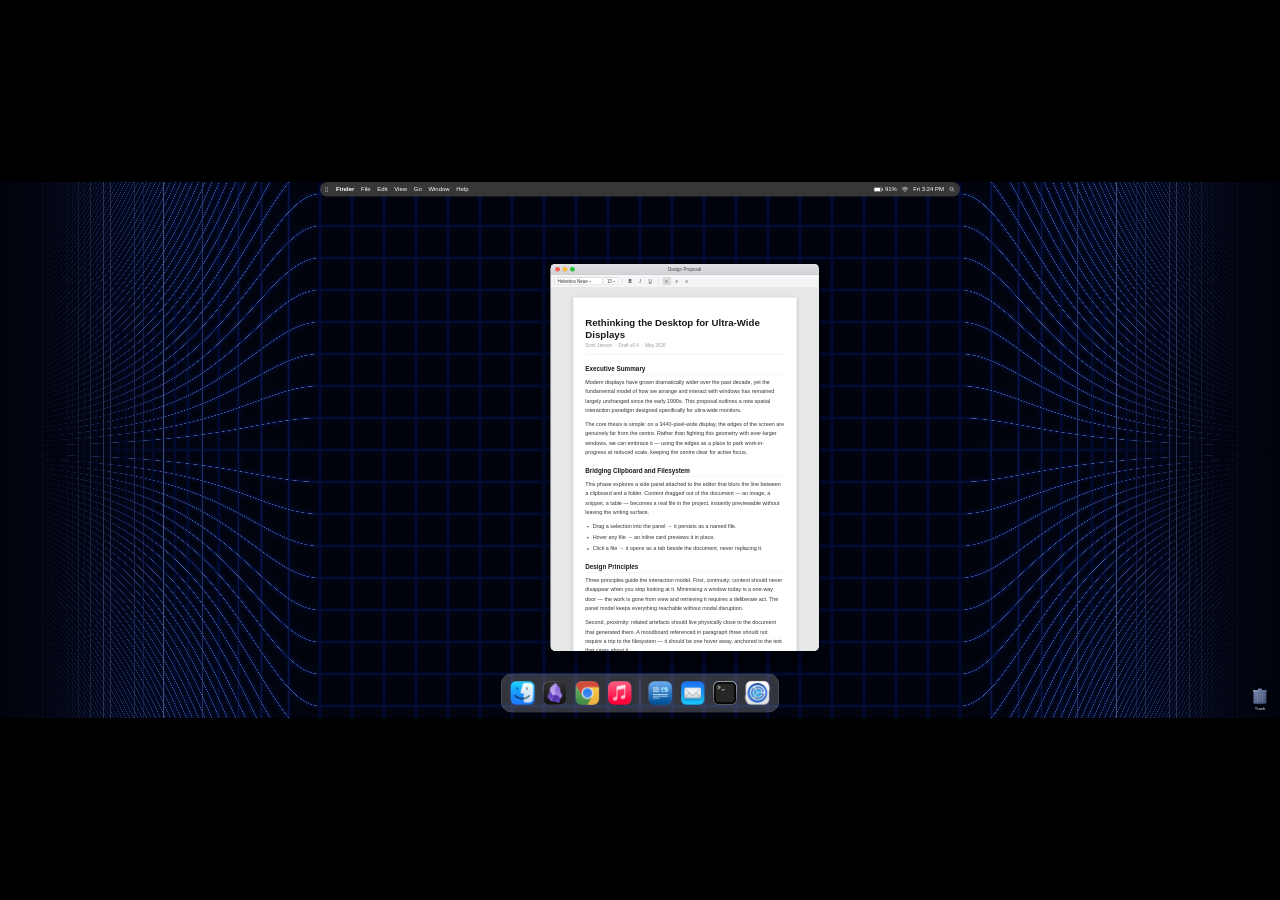
==== index.html @ 26f2dc1b "feat: scrapbook stage 3 — bulk-add Berlin hotels Stage 3 of the Scrapbook arc (plan.md): one Space i" ====
<!DOCTYPE html>
<html lang="en">
<head>
<meta charset="UTF-8">
<title>Demo 3</title>
<link rel="stylesheet" href="css/base.css">
<link rel="stylesheet" href="css/desktop.css">
<link rel="stylesheet" href="css/wordprocessor.css">
<link rel="stylesheet" href="css/windows.css">
<link rel="stylesheet" href="css/demo3.css">
</head>
<body>

<!--
  DEMO 3 — plain DOM, no WebGL.
  Opens looking IDENTICAL to where Demo 2 leaves off: pill menubar, same wallpaper
  (captured PNG), same dock, and a single word-processor window pinned to Demo 2's
  parity rect (1600,280,740,900). See CLAUDE.md for the full model.

  Choreography (all driven by js/demo3.js):
    • [→]  slide the file browser out from the viewer's left
    • [space] reveal the next pre-authored item in the folder
    • click an item → open it as a new tab in the viewer (Tab 1 = the document, never lost)
    • hover an item → a card pops out to the left into open desktop space
-->

<div id="stage">

  <!-- Background grid — Demo 2's shader ported to a static WebGL canvas (js/grid-bg.js),
       replacing the heavy 8 MB wallpaper PNG. Sized 3440×1440, CSS-scaled with #stage. -->
  <canvas id="grid-bg"></canvas>

  <!-- ── MENUBAR (pill state) ── lifted markup from Demo 2 -->
  <div id="menubar">
    <div id="menu-left">
      <span class="apple">&#63743;</span>
      <span class="menu-item bold">Finder</span>
      <span class="menu-item">File</span>
      <span class="menu-item">Edit</span>
      <span class="menu-item">View</span>
      <span class="menu-item">Go</span>
      <span class="menu-item">Window</span>
      <span class="menu-item">Help</span>
    </div>
    <span class="spacer"></span>
       <div class="menu-right">
          <span class="menu-icon-item">
            <svg width="25" height="12" viewBox="0 0 25 12" fill="none">
              <rect x="0.6" y="0.6" width="21" height="10.8" rx="2.4" stroke="currentColor" stroke-width="1.2"/>
              <rect x="22" y="3.5" width="2.5" height="5" rx="1.2" fill="currentColor"/>
              <rect x="2" y="2" width="15.5" height="8" rx="1.5" fill="currentColor"/>
            </svg>
            91%
          </span>
          <span class="menu-icon-item">
            <svg width="16" height="13" viewBox="0 0 16 13" fill="none">
              <circle cx="8" cy="11.5" r="1.4" fill="currentColor"/>
              <path d="M4.8 8.8 Q8 5.8 11.2 8.8" stroke="currentColor" stroke-width="1.4" stroke-linecap="round"/>
              <path d="M2 6.2 Q8 0.8 14 6.2" stroke="currentColor" stroke-width="1.4" stroke-linecap="round"/>
              <path d="M0 3.5 Q8 -2.5 16 3.5" stroke="currentColor" stroke-width="1.4" stroke-linecap="round"/>
            </svg>
          </span>
          <span>Fri 3:24 PM</span>
          <span class="menu-icon-item">
            <svg width="15" height="15" viewBox="0 0 15 15" fill="none">
              <circle cx="6" cy="6" r="4.5" stroke="currentColor" stroke-width="1.4"/>
              <line x1="9.5" y1="9.5" x2="14" y2="14" stroke="currentColor" stroke-width="1.5" stroke-linecap="round"/>
            </svg>
          </span>
     </div>
  </div>

  <!-- ── THE ATTACHED UNIT: file browser (left) + viewer (right) ── -->
  <div id="viewer" class="os-window">

    <!-- Scrapbook — slides out to the LEFT; viewer never moves -->
    <div id="filebrowser">
      <div class="fb-header"><img class="fb-folder-img" src="icons/folder.png" alt=""> SCRAPBOOK</div>
      <div class="fb-tree" id="fb-items">
        <!-- Starts with ONLY the open document. Everything else arrives FLAT (no
             folders yet — folders appear later, in the "categorize" stage). A drag
             of a Finder icon / doc-or-browser text / the browser URL all append a
             top-level row here. data-panel links a row to a viewer panel id. -->

        <!-- The document we're currently viewing (selected on open) -->
        <div class="fb-item revealed active" data-panel="panel-doc" data-kind="doc">
          <img class="fb-file-img" src="icons/document.png" alt="">
          <span class="fb-name">Design Proposal.doc</span>
        </div>

        <!-- STAGE 3 — hotels gathered "from around the web". Pre-authored but hidden
             (.stage-hidden); bulkAddHotels() reveals them flat on the Stage-3 Space.
             data-mx/data-my are normalized (0–1) pin positions for the Stage-5 map. -->
        <div class="fb-item stage-hidden hotel-row" data-panel="panel-hotel-adlon"
             data-kind="hotel" data-mx="0.50" data-my="0.50">
          <span class="fb-ico">🏨</span><span class="fb-name">Hotel Adlon Kempinski</span>
        </div>
        <div class="fb-item stage-hidden hotel-row" data-panel="panel-hotel-michelberger"
             data-kind="hotel" data-mx="0.68" data-my="0.62">
          <span class="fb-ico">🏨</span><span class="fb-name">Michelberger Hotel</span>
        </div>
        <div class="fb-item stage-hidden hotel-row" data-panel="panel-hotel-25hours"
             data-kind="hotel" data-mx="0.22" data-my="0.52">
          <span class="fb-ico">🏨</span><span class="fb-name">25hours Hotel Bikini</span>
        </div>
        <div class="fb-item stage-hidden hotel-row" data-panel="panel-hotel-oderberger"
             data-kind="hotel" data-mx="0.55" data-my="0.30">
          <span class="fb-ico">🏨</span><span class="fb-name">Hotel Oderberger</span>
        </div>

      </div>
    </div>

    <!-- Viewer content clip layer (rounds corners; sits above the file browser) -->
    <div class="viewer-clip">

    <!-- Viewer titlebar (shared frame). No tab bar: the file-browser sidebar
         highlight (.fb-item.active) is the only selection indicator, and the title
         reflects whichever item is selected (set by js/demo3.js). -->
    <div class="win-titlebar">
      <div class="traffic-lights">
        <div class="tl red"></div><div class="tl yellow"></div><div class="tl green"></div>
      </div>
      <span class="win-title" id="viewer-title">Design Proposal</span>
    </div>

    <!-- Viewer panels — exactly one is .active at a time (= the selected sidebar row) -->
    <div class="viewer-panels" id="viewer-panels">

      <!-- TAB 1: the document — markup lifted from Demo 2's wordprocessor.html -->
      <div class="viewer-panel active" id="panel-doc">
        <div class="wp-toolbar">
          <div class="wp-toolbar-group">
            <div class="wp-font-select">Helvetica Neue <span class="wp-dropdown-arrow">▾</span></div>
            <div class="wp-font-size">13 <span class="wp-dropdown-arrow">▾</span></div>
          </div>
          <div class="wp-toolbar-sep"></div>
          <div class="wp-toolbar-group">
            <button class="wp-btn wp-btn-bold">B</button>
            <button class="wp-btn wp-btn-italic">I</button>
            <button class="wp-btn wp-btn-underline">U</button>
          </div>
          <div class="wp-toolbar-sep"></div>
          <div class="wp-toolbar-group">
            <button class="wp-btn wp-active">≡</button>
            <button class="wp-btn">≡</button>
            <button class="wp-btn">≡</button>
          </div>
        </div>
        <div class="win-body">
          <div class="wp-scroll">
            <div class="wp-page">
              <h1 class="wp-h1">Rethinking the Desktop for Ultra-Wide Displays</h1>
              <p class="wp-meta">Scott Jenson &nbsp;·&nbsp; Draft v0.4 &nbsp;·&nbsp; May 2026</p>
              <h2 class="wp-h2">Executive Summary</h2>
              <p class="wp-p">Modern displays have grown dramatically wider over the past decade, yet the fundamental model of how we arrange and interact with windows has remained largely unchanged since the early 1990s. This proposal outlines a new spatial interaction paradigm designed specifically for ultra-wide monitors.</p>
              <p class="wp-p">The core thesis is simple: on a 3440-pixel-wide display, the edges of the screen are genuinely far from the centre. Rather than fighting this geometry with ever-larger windows, we can embrace it — using the edges as a place to park work-in-progress at reduced scale, keeping the centre clear for active focus.</p>
              <h2 class="wp-h2">Bridging Clipboard and Filesystem</h2>
              <p class="wp-p">This phase explores a side panel attached to the editor that blurs the line between a clipboard and a folder. Content dragged out of the document — an image, a snippet, a table — becomes a real file in the project, instantly previewable without leaving the writing surface.</p>
              <ul class="wp-ul">
                <li>Drag a selection into the panel → it persists as a named file.</li>
                <li>Hover any file → an inline card previews it in place.</li>
                <li>Click a file → it opens as a tab beside the document, never replacing it.</li>
              </ul>
              <h2 class="wp-h2">Design Principles</h2>
              <p class="wp-p">Three principles guide the interaction model. First, continuity: content should never disappear when you stop looking at it. Minimising a window today is a one-way door — the work is gone from view and retrieving it requires a deliberate act. The panel model keeps everything reachable without modal disruption.</p>
              <p class="wp-p">Second, proximity: related artefacts should live physically close to the document that generated them. A moodboard referenced in paragraph three should not require a trip to the filesystem — it should be one hover away, anchored to the text that cares about it.</p>
              <p class="wp-p">Third, legibility: the panel should communicate the type and provenance of each item at a glance. A dragged image, a pasted snippet, and a linked spreadsheet are visually distinct even at small size, so the cognitive cost of recognising them is near zero.</p>
              <h2 class="wp-h2">Open Questions</h2>
              <p class="wp-p">Several design decisions remain unresolved and will require user testing to settle. Should the panel persist across documents, or be scoped to a single file? Should items expire after a configurable period, or remain indefinitely? And critically — should the panel be write-only (clipboard-to-file) or bidirectional (edits in the panel reflect back into the document)?</p>
              <p class="wp-p">The bidirectional case is the most compelling and the most dangerous. Live sync between a panel item and its in-document reference could eliminate an entire class of copy-paste errors. It also introduces the risk of silent, hard-to-undo mutations. A versioned history view — visible in the panel itself — may be the right safety net.</p>
              <h2 class="wp-h2">Next Steps</h2>
              <p class="wp-p">User testing across representative authoring tasks, then extending the panel to accept drops from other applications on the desktop. A follow-on prototype will explore the bidirectional sync case with explicit version markers so participants can reason about change history without leaving the document.</p>
            </div>
          </div>
        </div>
      </div>

      <!-- Spreadsheet panel — kept as the clone source for spreadsheet files dragged
           in from Finder (js/demo3.js createFileItem); also openable on its own. -->
      <!-- panel: spreadsheet -->
      <div class="viewer-panel sheet-panel" id="panel-budget">

        <!-- Spreadsheet toolbar — sits above the grid, under the tabs -->
        <div class="ss-toolbar">
          <div class="ss-group">
            <button class="ss-btn ss-btn-bold">B</button>
            <button class="ss-btn ss-btn-italic">I</button>
            <button class="ss-btn ss-btn-underline">U</button>
          </div>
          <div class="ss-sep"></div>
          <div class="ss-group">
            <button class="ss-btn ss-active">≡</button>
            <button class="ss-btn">≡</button>
            <button class="ss-btn">≡</button>
          </div>
          <div class="ss-sep"></div>
          <div class="ss-group">
            <button class="ss-btn">$</button>
            <button class="ss-btn">%</button>
            <button class="ss-btn">.0</button>
          </div>
          <div class="ss-sep"></div>
          <div class="ss-group">
            <button class="ss-btn ss-fx">Σ</button>
            <div class="ss-select">Sum <span class="ss-arrow">▾</span></div>
          </div>
        </div>

        <!-- Formula / cell-reference bar -->
        <div class="ss-formula-bar">
          <div class="ss-cellref">C7</div>
          <span class="ss-fx-label">𝑓𝑥</span>
          <div class="ss-formula">=SUM(C2:C6)</div>
        </div>

        <div class="ss-grid">
          <table>
            <thead>
              <tr><th class="row-head"></th><th>A</th><th>B</th><th>C</th></tr>
            </thead>
            <tbody>
              <tr><td class="row-head">1</td><td>Phase</td><td>Item</td><td class="num">Cost</td></tr>
              <tr><td class="row-head">2</td><td>Phase 1 — Baseline</td><td>3D window engine</td><td class="num">$18,000</td></tr>
              <tr><td class="row-head">3</td><td>Phase 2 — Spatial</td><td>Snap zones + parking</td><td class="num">$12,500</td></tr>
              <tr><td class="row-head">4</td><td>Phase 3 — Bridge</td><td>Clipboard ↔ filesystem</td><td class="num">$14,200</td></tr>
              <tr><td class="row-head">5</td><td>Phase 3 — Bridge</td><td>User testing</td><td class="num">$6,800</td></tr>
              <tr class="total"><td class="row-head">6</td><td></td><td>Total</td><td class="num">$51,500</td></tr>
            </tbody>
          </table>
        </div>
      </div>

      <!-- STAGE 3 hotel panels (shown when their scrapbook row is clicked). -->
      <div class="viewer-panel hotel-panel" id="panel-hotel-adlon">
        <div class="hotel-photo" style="background:linear-gradient(135deg,#6b7a99,#2f3a52);">🏛️</div>
        <div class="hotel-body">
          <h1 class="hotel-name">Hotel Adlon Kempinski</h1>
          <div class="hotel-loc">Mitte · Unter den Linden, by the Brandenburg Gate</div>
          <div class="hotel-price">€420 <span>/ night</span></div>
          <p class="hotel-blurb">Berlin's grande dame, steps from the Brandenburg Gate and Pariser Platz. Marble lobby, a famed afternoon tea, and rooms overlooking the boulevard. Splurge option — saved for the gala night.</p>
          <div class="hotel-tags"><span>★ 4.7</span><span>Spa</span><span>Central</span></div>
        </div>
      </div>

      <div class="viewer-panel hotel-panel" id="panel-hotel-michelberger">
        <div class="hotel-photo" style="background:linear-gradient(135deg,#c08a5a,#7a4a2a);">🎸</div>
        <div class="hotel-body">
          <h1 class="hotel-name">Michelberger Hotel</h1>
          <div class="hotel-loc">Friedrichshain · across from Warschauer Straße</div>
          <div class="hotel-price">€145 <span>/ night</span></div>
          <p class="hotel-blurb">Playful, design-forward, and very Berlin — a former factory turned hotel with a leafy courtyard, a great bar, and the U1 line right outside for getting across town. Walkable to the river and the clubs.</p>
          <div class="hotel-tags"><span>★ 4.5</span><span>Design</span><span>Nightlife</span></div>
        </div>
      </div>

      <div class="viewer-panel hotel-panel" id="panel-hotel-25hours">
        <div class="hotel-photo" style="background:linear-gradient(135deg,#4a9e8f,#1f5e54);">🐒</div>
        <div class="hotel-body">
          <h1 class="hotel-name">25hours Hotel Bikini Berlin</h1>
          <div class="hotel-loc">Charlottenburg · overlooking the Zoo & Tiergarten</div>
          <div class="hotel-price">€190 <span>/ night</span></div>
          <p class="hotel-blurb">West Berlin with a view — the "jungle" rooms look straight into the zoo, and the Monkey Bar on the roof has the best sunset over the Gedächtniskirche. Handy for the conference venue.</p>
          <div class="hotel-tags"><span>★ 4.6</span><span>Rooftop</span><span>Views</span></div>
        </div>
      </div>

      <div class="viewer-panel hotel-panel" id="panel-hotel-oderberger">
        <div class="hotel-photo" style="background:linear-gradient(135deg,#8a6db0,#4a2f7a);">🛁</div>
        <div class="hotel-body">
          <h1 class="hotel-name">Hotel Oderberger</h1>
          <div class="hotel-loc">Prenzlauer Berg · Oderberger Straße</div>
          <div class="hotel-price">€165 <span>/ night</span></div>
          <p class="hotel-blurb">A boutique stay built into a restored 19th-century public bathhouse — you can swim in the original pool hall. Quiet, tree-lined neighbourhood full of cafés, an easy tram ride from Mitte.</p>
          <div class="hotel-tags"><span>★ 4.6</span><span>Historic</span><span>Pool</span></div>
        </div>
      </div>

    </div>
    </div><!-- /viewer-clip -->
  </div><!-- /viewer -->

  <!-- ── SIDE WINDOWS (Finder left, Browser right) ── lifted from a prior demo.
       Start hidden (.win-hidden) so Demo 3's opening frame still matches Demo 2's
       single-window scene; [w] reveals/hides them during narration (js/demo3.js).
       Positioned + scaled in desktop-px by css/demo3.css (#win-finder / #win-browser). -->

  <!-- FINDER — to the LEFT of the viewer -->
  <div class="os-window win-hidden" id="win-finder">
    <div class="win-titlebar">
      <div class="traffic-lights">
        <div class="tl red"></div>
        <div class="tl yellow"></div>
        <div class="tl green"></div>
      </div>
      <span class="win-title">Documents</span>
    </div>
    <div class="win-body">
      <!-- Sidebar -->
      <div class="finder-sidebar">
        <div class="finder-sidebar-section">
          <div class="finder-sidebar-label">Favorites</div>
          <div class="finder-sidebar-item active"><span class="si-icon">📁</span> Documents</div>
          <div class="finder-sidebar-item"><span class="si-icon">📥</span> Downloads</div>
          <div class="finder-sidebar-item"><span class="si-icon">🖥</span> Desktop</div>
          <div class="finder-sidebar-item"><span class="si-icon">🖼</span> Pictures</div>
          <div class="finder-sidebar-item"><span class="si-icon">🎵</span> Music</div>
          <div class="finder-sidebar-item"><span class="si-icon">🎬</span> Movies</div>
        </div>
        <div class="finder-sidebar-section">
          <div class="finder-sidebar-label">iCloud</div>
          <div class="finder-sidebar-item"><span class="si-icon">☁️</span> iCloud Drive</div>
          <div class="finder-sidebar-item"><span class="si-icon">📄</span> Pages</div>
          <div class="finder-sidebar-item"><span class="si-icon">📊</span> Numbers</div>
        </div>
        <div class="finder-sidebar-section">
          <div class="finder-sidebar-label">Locations</div>
          <div class="finder-sidebar-item"><span class="si-icon">💻</span> MacBook Pro</div>
          <div class="finder-sidebar-item"><span class="si-icon">📀</span> Macintosh HD</div>
        </div>
        <div class="finder-sidebar-section">
          <div class="finder-sidebar-label">Tags</div>
          <div class="finder-sidebar-item"><span style="color:#ff5f57">●</span> Red</div>
          <div class="finder-sidebar-item"><span style="color:#febc2e">●</span> Yellow</div>
          <div class="finder-sidebar-item"><span style="color:#28c840">●</span> Green</div>
          <div class="finder-sidebar-item"><span style="color:#0a84ff">●</span> Blue</div>
        </div>
      </div>
      <!-- Main area -->
      <div class="finder-right">
        <div class="finder-toolbar">
          <div class="finder-toolbar-btn">◀</div>
          <div class="finder-toolbar-btn">▶</div>
          <div class="finder-toolbar-btn" style="margin-left:8px">⊞</div>
          <div class="finder-toolbar-btn">≡</div>
          <div class="finder-toolbar-btn">⋮</div>
          <div class="finder-search"><span>🔍</span><span>Search</span></div>
        </div>
        <div class="finder-main">
          <div class="finder-file"><div class="file-icon">📁</div><div class="file-name">Projects</div></div>
          <div class="finder-file selected"><div class="file-icon">📁</div><div class="file-name">Design Assets</div></div>
          <div class="finder-file"><div class="file-icon">📁</div><div class="file-name">Archive</div></div>
          <div class="finder-file"><div class="file-icon">📁</div><div class="file-name">Client Work</div></div>
          <div class="finder-file"><div class="file-icon">📄</div><div class="file-name">Resume 2026.pdf</div></div>
          <div class="finder-file"><div class="file-icon">📊</div><div class="file-name">Q1 Budget.xlsx</div></div>
          <div class="finder-file"><div class="file-icon">🖼</div><div class="file-name">mockup_v3.png</div></div>
          <div class="finder-file"><div class="file-icon">📝</div><div class="file-name">Notes Draft.txt</div></div>
          <div class="finder-file"><div class="file-icon">📦</div><div class="file-name">Desktop5.zip</div></div>
          <div class="finder-file"><div class="file-icon">🎵</div><div class="file-name">Podcast Edit.mp3</div></div>
          <div class="finder-file"><div class="file-icon">📄</div><div class="file-name">Contract NDA.pdf</div></div>
          <div class="finder-file"><div class="file-icon">🖼</div><div class="file-name">wallpaper.jpg</div></div>
          <div class="finder-file"><div class="file-icon">📁</div><div class="file-name">References</div></div>
          <div class="finder-file"><div class="file-icon">📄</div><div class="file-name">Roadmap.docx</div></div>
        </div>
        <div class="finder-statusbar">14 items, 48.3 GB available</div>
      </div>
    </div>
  </div>

  <!-- BROWSER — to the RIGHT of the viewer -->
  <div class="os-window win-hidden" id="win-browser">
    <div class="win-titlebar">
      <div class="traffic-lights">
        <div class="tl red"></div>
        <div class="tl yellow"></div>
        <div class="tl green"></div>
      </div>
      <span class="win-title">The Verge — Technology News</span>
    </div>
    <div class="win-body" style="flex-direction:column;">
      <div class="browser-chrome">
        <div class="browser-tabs">
          <div class="browser-tab active">
            <span class="tab-favicon">🟦</span>
            <span style="overflow:hidden;text-overflow:ellipsis;white-space:nowrap;">The Verge</span>
            <span class="tab-close">✕</span>
          </div>
          <div class="browser-tab">
            <span class="tab-favicon">🔴</span>
            <span style="overflow:hidden;text-overflow:ellipsis;white-space:nowrap;">YouTube</span>
            <span class="tab-close">✕</span>
          </div>
          <div class="browser-tab">
            <span class="tab-favicon">🐙</span>
            <span style="overflow:hidden;text-overflow:ellipsis;white-space:nowrap;">GitHub</span>
            <span class="tab-close">✕</span>
          </div>
          <div style="width:28px;height:28px;background:rgba(0,0,0,0.06);border-radius:6px;display:flex;align-items:center;justify-content:center;margin-left:4px;align-self:center;font-size:16px;color:#666;">+</div>
        </div>
        <div class="browser-addressbar">
          <span class="browser-nav-btn">◀</span>
          <span class="browser-nav-btn">▶</span>
          <span class="browser-nav-btn">↻</span>
          <div class="browser-url">
            <span class="lock">🔒</span>
            <span class="domain">theverge.com</span>
            <span class="path">/2026/5/30/chrome-canvas-html-api</span>
          </div>
          <span style="font-size:18px;color:#888;">⋮</span>
        </div>
      </div>
      <div class="browser-content">
        <div class="page-nav">
          <div class="page-logo">THE VERGE</div>
          <div class="page-nav-links">
            <span class="page-nav-link active">Tech</span>
            <span class="page-nav-link">Science</span>
            <span class="page-nav-link">AI</span>
            <span class="page-nav-link">Reviews</span>
            <span class="page-nav-link">Deals</span>
          </div>
        </div>
        <div class="page-hero">
          <div class="page-hero-eyebrow">Chrome 146 · Web APIs</div>
          <div class="page-hero-h1">Chrome's HTML-in-Canvas API<br>is here — and it's wild</div>
          <div class="page-hero-sub">Google's experimental <code style="background:rgba(255,255,255,0.15);padding:1px 5px;border-radius:3px;">layoutsubtree</code> attribute lets browsers render live DOM elements directly into a WebGL texture — enabling a new class of spatial UIs.</div>
          <div class="page-hero-cta">Read More</div>
        </div>
        <div class="page-body">
          <div class="page-section-label">Deep Dive</div>
          <div class="page-h2">What does it mean for the web?</div>
          <div class="page-p">For years, developers have hacked around the browser's compositing model to get HTML content into WebGL. Libraries like <strong>html2canvas</strong> used screenshot tricks, while CSS3DRenderer faked depth with matrix transforms. Neither approach gave you true WebGL integration.</div>
          <div class="page-p">The new <code style="background:#f0f0f0;padding:1px 4px;border-radius:3px;font-size:12px;">layoutsubtree</code> canvas attribute changes that. Child DOM nodes are rasterized by the browser's own layout engine and exposed to the canvas paint event — meaning hover states, CSS animations, and interactive elements all work inside the texture.</div>
          <div class="page-cards">
            <div class="page-card">
              <div class="page-card-img" style="background:#e8f0fe;">🎨</div>
              <div class="page-card-body">
                <div class="page-card-title">Native Rendering</div>
                <div class="page-card-desc">Browser's own compositor handles layout, no JS screenshotting</div>
              </div>
            </div>
            <div class="page-card">
              <div class="page-card-img" style="background:#fce8e6;">⚡</div>
              <div class="page-card-body">
                <div class="page-card-title">Low Latency</div>
                <div class="page-card-desc">Paint events fire synchronously with DOM mutations</div>
              </div>
            </div>
            <div class="page-card">
              <div class="page-card-img" style="background:#e6f4ea;">🖱</div>
              <div class="page-card-body">
                <div class="page-card-title">Hit Testing</div>
                <div class="page-card-desc">UV coords map back to DOM elements via elementFromPoint</div>
              </div>
            </div>
          </div>

          <div class="page-section-label" style="margin-top:28px;">Under The Hood</div>
          <div class="page-h2">How HTMLTexture actually works</div>
          <div class="page-p">At its core, <code style="background:#f0f0f0;padding:1px 4px;border-radius:3px;font-size:12px;">THREE.HTMLTexture</code> wraps a canvas element and hooks into its <code style="background:#f0f0f0;padding:1px 4px;border-radius:3px;font-size:12px;">onpaint</code> callback — a single-slot property that fires whenever the browser's layout engine decides the subtree needs re-rasterizing. When the callback fires, Three.js marks the texture as dirty and uploads the new bitmap to the GPU on the next render frame.</div>
          <div class="page-p">One critical constraint: <code style="background:#f0f0f0;padding:1px 4px;border-radius:3px;font-size:12px;">onpaint</code> is a <strong>single-slot property</strong>, meaning only one listener can be registered per canvas. This is why every live window requires its own source canvas — sharing one canvas across multiple textures means only the last registered listener fires.</div>

          <div class="page-h2">The multi-canvas architecture</div>
          <div class="page-p">A production implementation would likely maintain a pool of off-screen source canvases, each rasterizing one window's DOM subtree. The visible WebGL canvas composites all of them into the final scene. Because each source canvas is independent, windows can animate, update content, and scroll without affecting one another.</div>
          <div class="page-p">Depth ordering is handled entirely by mesh <code style="background:#f0f0f0;padding:1px 4px;border-radius:3px;font-size:12px;">position.z</code> values — no CSS z-index, no DOM reordering. Clicking a window moves it to the top of the stack by assigning it the highest z-slot; all other windows shift down by one slot to keep the range bounded.</div>

          <div class="page-section-label" style="margin-top:28px;">Performance</div>
          <div class="page-h2">What's fast, what's not</div>
          <div class="page-p">Static windows are essentially free — the rasterized bitmap sits on the GPU and the render loop just draws it every frame with no CPU cost. Dynamic content (CSS transitions, animated text, live data) triggers repaints proportional to the canvas size. A 3440×1440 desktop chrome canvas repainting at 60fps is expensive; a 3440×39 menubar canvas is trivial.</div>
          <div class="page-p">The practical rule: keep frequently-updating elements in small source canvases. Static chrome — wallpaper, dock, trash — can share a single large canvas that only repaints when explicitly requested (zone drag previews, for instance).</div>
          <div class="page-cards">
            <div class="page-card">
              <div class="page-card-img" style="background:#fef9e7;">📐</div>
              <div class="page-card-body">
                <div class="page-card-title">Small canvas = fast</div>
                <div class="page-card-desc">Menubar at 3440×39 repaints 55× cheaper than the full desktop</div>
              </div>
            </div>
            <div class="page-card">
              <div class="page-card-img" style="background:#f0f8ff;">🧱</div>
              <div class="page-card-body">
                <div class="page-card-title">Transform > layout</div>
                <div class="page-card-desc">CSS transforms skip layout recalc; max-width changes do not</div>
              </div>
            </div>
            <div class="page-card">
              <div class="page-card-img" style="background:#f5f0ff;">🪟</div>
              <div class="page-card-body">
                <div class="page-card-title">One canvas per window</div>
                <div class="page-card-desc">Enables independent live textures via the onpaint single-slot rule</div>
              </div>
            </div>
          </div>

          <div class="page-section-label" style="margin-top:28px;">What's Next</div>
          <div class="page-h2">The road to full interactivity</div>
          <div class="page-p">The remaining challenge is routing input events back into the source canvas DOM. Because all pointer events land on the WebGL canvas, a raycaster must map screen coordinates to UV coordinates, then convert UV to window-local pixels, and finally dispatch synthetic events to the element under the cursor via <code style="background:#f0f0f0;padding:1px 4px;border-radius:3px;font-size:12px;">elementFromPoint</code>.</div>
          <div class="page-p">Scrolling is already achievable by caching scrollable element references at init time and applying <code style="background:#f0f0f0;padding:1px 4px;border-radius:3px;font-size:12px;">scrollTop</code> deltas on wheel events. Hover states and clicks require the full synthetic event pipeline — expected to land in a future Chrome Canary build with improved <code style="background:#f0f0f0;padding:1px 4px;border-radius:3px;font-size:12px;">layoutsubtree</code> hit-testing support.</div>
        </div>
      </div>
    </div>
  </div>

  <!-- ── DOCK ── lifted markup from Demo 2 -->
  <div id="dock">
    <div class="dock-item"><div class="dock-icon"><img src="icons/finder.png" alt="Finder"></div></div>
    <div class="dock-item"><div class="dock-icon"><img src="icons/obsidian.png" alt="Obsidian"></div></div>
    <div class="dock-item"><div class="dock-icon"><img src="icons/chrome.png" alt="Browser"></div></div>
    <div class="dock-item"><div class="dock-icon"><img src="icons/music.png" alt="Music"></div></div>
    <div class="dock-sep"></div>
    <div class="dock-item"><div class="dock-icon"><img src="icons/wordprocessor.png" alt="Word Processor"></div></div>
    <div class="dock-item"><div class="dock-icon"><img src="icons/mail.png" alt="Mail"></div></div>
    <div class="dock-item"><div class="dock-icon"><img src="icons/terminal.png" alt="Terminal"></div></div>
    <div class="dock-item"><div class="dock-icon"><img src="icons/settings.png" alt="Settings"></div></div>
  </div>

  <!-- ── TRASH ── lifted markup from Demo 2 -->
  <div id="trash">
    <svg viewBox="0 0 46 52" fill="none" xmlns="http://www.w3.org/2000/svg">
      <rect x="5" y="14" width="36" height="34" rx="4" fill="url(#tg)" stroke="rgba(255,255,255,0.2)" stroke-width="0.5"/>
      <line x1="16" y1="20" x2="16" y2="42" stroke="rgba(255,255,255,0.28)" stroke-width="1.5" stroke-linecap="round"/>
      <line x1="23" y1="20" x2="23" y2="42" stroke="rgba(255,255,255,0.28)" stroke-width="1.5" stroke-linecap="round"/>
      <line x1="30" y1="20" x2="30" y2="42" stroke="rgba(255,255,255,0.28)" stroke-width="1.5" stroke-linecap="round"/>
      <rect x="3" y="9" width="40" height="6" rx="3" fill="url(#lg)" stroke="rgba(255,255,255,0.18)" stroke-width="0.5"/>
      <rect x="17" y="5" width="12" height="5" rx="2.5" fill="url(#lg)" stroke="rgba(255,255,255,0.12)" stroke-width="0.5"/>
      <defs>
        <linearGradient id="tg" x1="5" y1="14" x2="41" y2="48" gradientUnits="userSpaceOnUse">
          <stop offset="0%" stop-color="#7080a8"/><stop offset="100%" stop-color="#404e70"/>
        </linearGradient>
        <linearGradient id="lg" x1="3" y1="9" x2="43" y2="15" gradientUnits="userSpaceOnUse">
          <stop offset="0%" stop-color="#8898c0"/><stop offset="100%" stop-color="#505e88"/>
        </linearGradient>
      </defs>
    </svg>
    <span class="label">Trash</span>
  </div>

</div><!-- /stage -->

<script src="js/stage.js"></script>
<script src="js/grid-bg.js"></script>
<script src="js/demo3.js"></script>
</body>
</html>
---- css/base.css ----
/* Reset, root variables, page shell, desktop letterbox scaling.
   Lifted from Demo 2's base.css — the 3D #gl / #sources rules are removed
   (Demo 3 is plain DOM, no WebGL canvas), but the reset, :root vars, and the
   letterbox model are IDENTICAL so the two demos read the same across a tab switch. */

*, *::before, *::after { margin: 0; padding: 0; box-sizing: border-box; }

:root {
  --menubar-h: 39px;
  --titlebar-h: 30px;
  --accent: #0a84ff;

  /* Internal desktop coordinate space (must match Demo 2's config.js). */
  --desktop-w: 3440;
  --desktop-h: 1440;
}

html, body {
  width: 100%; height: 100%;
  background: #000;            /* black → letterbox/cinema bars top/bottom, same as Demo 2 */
  overflow: hidden;
  font-family: -apple-system, 'Helvetica Neue', sans-serif;
}

/* ── DESKTOP STAGE ──
   In Demo 2 the desktop is a 3440×1440 WebGL canvas, CSS-scaled to fit the viewport
   and centered (letterboxed). Demo 3 reproduces that EXACTLY with a fixed-size stage
   that we scale with transform. Everything inside #stage is authored in desktop-px
   (the 3440×1440 space), so positions can be copied 1:1 from Demo 2's data-x/data-y.
   js/stage.js computes the scale factor on load + resize. */
#stage {
  position: absolute;
  top: 50%; left: 50%;
  width: calc(var(--desktop-w) * 1px);
  height: calc(var(--desktop-h) * 1px);
  transform: translate(-50%, -50%) scale(var(--stage-scale, 1));
  transform-origin: center center;
  overflow: hidden;
}

/* Background grid layer — fills the stage behind everything. Drawn live by
   js/grid-bg.js (Demo 2's shader ported to a static WebGL canvas), replacing the
   heavy wallpaper PNG. The canvas is internally 3440×1440(×SS) and CSS-stretched to
   fill the stage, so it scales 1:1 with everything else. */
#grid-bg {
  position: absolute;
  inset: 0;
  width: 100%;
  height: 100%;
  display: block;
  background: rgb(13, 27, 62);   /* fallback if WebGL is unavailable */
  z-index: 0;
}
---- css/desktop.css ----
/* Desktop chrome — menubar pill, dock, trash, shared window frame.
   LIFTED from Demo 2's css/desktop.css. Keep this in visual lock-step with Demo 2:
   the menubar, dock, and window frame must render pixel-identical so the tab switch
   from Demo 2 → Demo 3 is invisible. The 3D-only rules (#desktop-chrome host,
   #snap-zone-overlay) are dropped; the menubar starts in its .centered "pill" state
   because Demo 3 opens where Demo 2 leaves off (menubar already collapsed). */

:root { --menu-shift: 860px; }

/* ── MENUBAR (pill form) ──
   Demo 2 toggles between full-width and a centered black pill via .centered.
   Demo 3 starts in the pill state, so #menubar carries .centered from the start. */
#menubar {
  /* Centered pill. Demo 2 made this shape with a full-width bar + clip-path; here
     we use a real fixed-width rounded box (visible width matches: 3440−860−860=1720)
     so a normal border traces the rounded shape cleanly. */
  position: absolute;
  top: 0; left: 50%;
  transform: translateX(-50%);
  width: 1720px;
  height: var(--menubar-h);
  display: flex; align-items: center;
  padding: 0 14px;          /* matches Demo 2's #menubar padding so items don't shift */
  gap: 18px;
  font-size: 16px;
  overflow: hidden;
  z-index: 100;

  border-radius: 19px;
  background: rgb(55, 55, 55);
  color: #fff;
}
#menu-left {
  display: flex; align-items: center; gap: 18px;
}
#menubar .apple { font-size: 20px; margin-right: 4px; }
#menubar .menu-item { font-weight: 500; }
#menubar .menu-item.bold { font-weight: 700; }
#menubar .spacer { flex: 1; }
#menubar .menu-right {
  display: flex; align-items: center; gap: 14px; font-size: 16px;
}
#menubar .menu-icon-item { display: flex; align-items: center; gap: 5px; }

/* ── DOCK ── (lifted verbatim) */
#dock {
  position: absolute;
  bottom: 15px; left: 50%;
  transform: translateX(-50%);
  background: rgba(255,255,255,0.2);
  border: 0.5px solid rgba(255,255,255,0.3);
  border-radius: 30px;
  padding: 12px 18px;
  display: flex; gap: 9px; align-items: flex-end;
  z-index: 50;
}
.dock-item { display: flex; align-items: center; }
.dock-icon {
  width: 78px; height: 78px;
  display: flex; align-items: center; justify-content: center;
}
.dock-icon img { width: 78px; height: 78px; object-fit: contain; }
.dock-sep { width: 1px; height: 66px; background: rgba(255,255,255,0.3); align-self: center; margin: 0 6px; }

/* ── TRASH ── (lifted verbatim) */
#trash {
  position: absolute;
  bottom: 18px; right: 32px;
  display: flex; flex-direction: column; align-items: center; gap: 4px;
  z-index: 50;
}
#trash svg { width: 44px; height: 50px; filter: drop-shadow(0 3px 8px rgba(0,0,0,0.5)); }
#trash .label { font-size: 11px; color: #fff; text-shadow: 0 1px 3px rgba(0,0,0,0.8); }

/* ── SHARED WINDOW FRAME ── (lifted verbatim from Demo 2)
   In Demo 2 each .os-window fills its own source canvas at 100%/100%. In Demo 3
   the window is an absolutely-positioned div on #stage, sized/placed in desktop-px
   by windows.css (see --wp-x/y/w/h). The frame styling itself is unchanged. */
.os-window {
  border-radius: 12px;
  overflow: hidden;
  background: #fff;
  display: flex;
  flex-direction: column;
  box-shadow: 0 22px 70px rgba(0,0,0,0.45);  /* real shadow — Demo 2 couldn't (canvas clipped) */
}
.win-titlebar {
  height: var(--titlebar-h);
  background: linear-gradient(180deg, #e0e0e4 0%, #d2d2d7 100%);
  border-bottom: 0.5px solid rgba(0,0,0,0.15);
  display: flex; align-items: center;
  padding: 0 12px;
  flex-shrink: 0;
  position: relative;
}
.traffic-lights { display: flex; gap: 7px; align-items: center; }
.tl { width: 13px; height: 13px; border-radius: 50%; border: 0.5px solid rgba(0,0,0,0.12); }
.tl.red { background: #ff5f57; }
.tl.yellow { background: #febc2e; }
.tl.green { background: #28c840; }
.win-title {
  position: absolute; left: 50%; transform: translateX(-50%);
  font-size: 12px; font-weight: 500; color: #444; letter-spacing: 0.01em;
}
.win-body { flex: 1; overflow: hidden; display: flex; }
---- css/wordprocessor.css ----
/* Word-processor INTERNAL styles — lifted verbatim from Demo 2's windows.css
   (.wp-* block). This styles the document that lives in Tab 1 of the viewer.
   Keep in sync with Demo 2 so Tab 1 looks identical to Demo 2's word processor. */

:root {
  --win-toolbar-bg:  #f5f5f7;
  --win-border-med:  rgba(0,0,0,0.12);
  --win-heading:     #1a1a1a;
  --win-text:        #333;
  --win-text-dim:    #888;
}

.wp-toolbar {
  display: flex; align-items: center; gap: 6px;
  padding: 5px 10px;
  background: var(--win-toolbar-bg);
  border-bottom: 0.5px solid var(--win-border-med);
  flex-shrink: 0;
}
.wp-toolbar-group { display: flex; align-items: center; gap: 3px; }
.wp-toolbar-sep { width: 0.5px; height: 18px; background: rgba(0,0,0,0.15); margin: 0 4px; }
.wp-font-select {
  font-size: 12px; color: var(--win-text);
  background: #fff; border: 0.5px solid rgba(0,0,0,0.2);
  border-radius: 4px; padding: 2px 7px; min-width: 130px;
}
.wp-font-size {
  font-size: 12px; color: var(--win-text);
  background: #fff; border: 0.5px solid rgba(0,0,0,0.2);
  border-radius: 4px; padding: 2px 7px; min-width: 36px; text-align: center;
}
.wp-dropdown-arrow { color: var(--win-text-dim); font-size: 10px; }
.wp-btn {
  width: 24px; height: 22px;
  border-radius: 4px; border: none; background: transparent;
  font-size: 12px; color: var(--win-text);
  display: flex; align-items: center; justify-content: center; cursor: default;
}
.wp-btn:hover { background: rgba(0,0,0,0.08); }
.wp-active { background: rgba(0,0,0,0.1) !important; }
.wp-btn-bold { font-weight: 700; }
.wp-btn-italic { font-style: italic; }
.wp-btn-underline { text-decoration: underline; }

.wp-scroll { flex: 1; overflow-y: auto; background: #e8e8e8; padding: 28px 24px; }
.wp-page {
  background: #fff; max-width: 600px; margin: 0 auto;
  padding: 52px 56px; box-shadow: 0 2px 12px rgba(0,0,0,0.15); min-height: 100%;
}
.wp-h1 { font-size: 22px; font-weight: 800; color: var(--win-heading); line-height: 1.25; margin-bottom: 6px; }
.wp-meta { font-size: 11px; color: #999; margin-bottom: 28px; padding-bottom: 16px; border-bottom: 0.5px solid #e0e0e0; }
.wp-h2 { font-size: 15px; font-weight: 700; color: var(--win-heading); margin: 26px 0 8px; padding-bottom: 4px; border-bottom: 0.5px solid #e8e8e8; }
.wp-h3 { font-size: 13px; font-weight: 700; color: var(--win-heading); margin: 18px 0 6px; }
.wp-p { font-size: 12.5px; line-height: 1.75; color: var(--win-text); margin-bottom: 12px; }
.wp-ul { margin: 8px 0 14px 20px; font-size: 12.5px; line-height: 1.75; color: var(--win-text); }
.wp-ul li { margin-bottom: 5px; }
---- css/windows.css ----
/* Per-window styles for the two side windows: Finder + Browser. (The word-processor
   .wp-* rules live in css/wordprocessor.css and share the --win-* vars below — CSS
   custom props resolve at use-time, so link order doesn't matter.) */

:root {
  /* ── Light window chrome (Finder, Browser, Word Processor) ── */
  --win-toolbar-bg:  #f5f5f7;        /* toolbar / statusbar fills */
  --win-panel-bg:    #f0f0f0;        /* sidebar / outer chrome fills */
  --win-bg-raised:   #f8f8f8;        /* slightly-off-white: address bar, active tab */
  --win-border:      rgba(0,0,0,0.10);
  --win-border-med:  rgba(0,0,0,0.12);
  --win-heading:     #1a1a1a;        /* near-black headings */
  --win-text:        #333;           /* body text */
  --win-text-dim:    #888;           /* de-emphasised labels */
  --win-accent:      #0a84ff;        /* Apple system blue */
}

/* (Word-processor .wp-* styles live in css/wordprocessor.css — not duplicated here.) */

/* ══════════════════════════════
   FINDER WINDOW
══════════════════════════════ */
.finder-sidebar {
  width: 180px;
  background: var(--win-panel-bg);
  border-right: 0.5px solid var(--win-border);
  padding: 10px 0;
  flex-shrink: 0;
  font-size: 12px;
  overflow-y: auto;
}
.finder-sidebar-section { margin-bottom: 14px; }
.finder-sidebar-label {
  font-size: 10px; font-weight: 700;
  color: var(--win-text-dim); text-transform: uppercase;
  letter-spacing: 0.08em;
  padding: 2px 14px 6px;
}
.finder-sidebar-item {
  display: flex; align-items: center; gap: 7px;
  padding: 4px 14px;
  border-radius: 6px;
  margin: 0 4px;
  color: var(--win-heading);
  cursor: default;
}
.finder-sidebar-item:hover { background: rgba(0,0,0,0.06); }
.finder-sidebar-item.active { background: var(--accent); color: #fff; }
.finder-sidebar-item .si-icon { font-size: 14px; }

.finder-main {
  flex: 1;
  background: #fff;
  padding: 16px;
  display: grid;
  grid-template-columns: repeat(auto-fill, minmax(90px, 1fr));
  gap: 8px;
  align-content: start;
  overflow-y: auto;
}
.finder-toolbar {
  background: var(--win-toolbar-bg);
  border-bottom: 0.5px solid var(--win-border);
  height: 42px;
  display: flex; align-items: center; padding: 0 14px; gap: 10px;
  flex-shrink: 0;
}
.finder-toolbar-btn {
  width: 28px; height: 22px;
  border-radius: 5px;
  background: rgba(0,0,0,0.07);
  display: flex; align-items: center; justify-content: center;
  font-size: 12px;
}
.finder-search {
  margin-left: auto;
  background: rgba(0,0,0,0.07);
  border-radius: 6px;
  width: 160px; height: 22px;
  display: flex; align-items: center; padding: 0 8px; gap: 5px;
  font-size: 11px; color: var(--win-text-dim);
}

.finder-file {
  display: flex; flex-direction: column; align-items: center; gap: 5px;
  padding: 8px 4px;
  border-radius: 6px;
  cursor: default;
}
.finder-file:hover { background: rgba(0,0,0,0.05); }
/* Selection highlights ONLY the filename (dark-blue pill behind the text), not the
   icon or the whole cell — matches macOS Finder. Same treatment on the drag chip. */
.finder-file.selected { background: transparent; }
.finder-file.selected .file-name,
.drag-finder .file-name {
  background: var(--accent); color: #fff;
  border-radius: 4px; padding: 1px 6px;
}
.file-icon { font-size: 36px; line-height: 1; }
.file-name { font-size: 11px; color: var(--win-heading); text-align: center; line-height: 1.3; word-break: break-word; }
.finder-statusbar {
  height: 24px;
  background: var(--win-toolbar-bg);
  border-top: 0.5px solid var(--win-border);
  display: flex; align-items: center; padding: 0 14px;
  font-size: 11px; color: #666;
  flex-shrink: 0;
}
.finder-right { flex: 1; display: flex; flex-direction: column; overflow: hidden; }


/* ══════════════════════════════
   BROWSER WINDOW
══════════════════════════════ */
.browser-chrome {
  background: var(--win-panel-bg);
  border-bottom: 0.5px solid var(--win-border-med);
  flex-shrink: 0;
}
.browser-tabs {
  display: flex; align-items: flex-end;
  padding: 8px 10px 0;
  gap: 2px;
}
.browser-tab {
  height: 30px;
  padding: 0 16px;
  border-radius: 8px 8px 0 0;
  display: flex; align-items: center; gap: 7px;
  font-size: 12px; color: #555;
  background: #dcdcdc;
  cursor: default;
  max-width: 180px;
}
.browser-tab.active {
  background: var(--win-bg-raised);
  color: var(--win-heading);
  font-weight: 500;
}
.browser-tab .tab-favicon { font-size: 11px; }
.browser-tab .tab-close { margin-left: auto; font-size: 10px; color: #aaa; }
.browser-addressbar {
  display: flex; align-items: center; gap: 8px;
  padding: 7px 12px;
  background: var(--win-bg-raised);
}
.browser-nav-btn { font-size: 16px; color: var(--win-text-dim); cursor: default; }
.browser-url {
  flex: 1;
  background: rgba(0,0,0,0.06);
  border-radius: 8px;
  height: 26px;
  display: flex; align-items: center;
  padding: 0 10px; gap: 6px;
  font-size: 12px; color: #444;
}
.browser-url .lock { font-size: 11px; color: #2a9d2a; }
.browser-url .domain { font-weight: 500; }
.browser-url .path { color: var(--win-text-dim); }

.browser-content {
  flex: 1;
  background: #fff;
  overflow-y: auto;
}
/* fake webpage inside browser */
.page-nav {
  height: 52px;
  background: #fff;
  border-bottom: 1px solid #e8e8e8;
  display: flex; align-items: center; padding: 0 32px; gap: 32px;
}
.page-logo { font-size: 18px; font-weight: 900; color: var(--win-heading); letter-spacing: -0.03em; }
.page-nav-links { display: flex; gap: 22px; }
.page-nav-link { font-size: 13px; color: #555; }
.page-nav-link.active { color: var(--win-accent); }
.page-hero {
  background: linear-gradient(135deg, #0f2044 0%, #1a4080 100%);
  padding: 48px 40px 40px;
  color: #fff;
}
.page-hero-eyebrow { font-size: 11px; font-weight: 600; letter-spacing: 0.12em; text-transform: uppercase; color: rgba(255,255,255,0.6); margin-bottom: 10px; }
.page-hero-h1 { font-size: 30px; font-weight: 800; line-height: 1.2; margin-bottom: 12px; }
.page-hero-sub { font-size: 14px; color: rgba(255,255,255,0.72); line-height: 1.6; max-width: 500px; }
.page-hero-cta {
  margin-top: 22px;
  display: inline-block;
  background: var(--win-accent); color: #fff;
  font-size: 13px; font-weight: 600;
  padding: 10px 22px; border-radius: 8px;
}
.page-body { padding: 32px 40px; }
.page-section-label { font-size: 10px; font-weight: 700; letter-spacing: 0.1em; text-transform: uppercase; color: var(--win-accent); margin-bottom: 10px; }
.page-h2 { font-size: 20px; font-weight: 700; color: var(--win-heading); margin-bottom: 12px; }
.page-p { font-size: 13px; line-height: 1.7; color: #555; margin-bottom: 14px; }
.page-cards { display: grid; grid-template-columns: repeat(3, 1fr); gap: 16px; margin: 20px 0; }
.page-card {
  border: 1px solid #e8e8e8;
  border-radius: 10px;
  overflow: hidden;
}
.page-card-img {
  height: 80px;
  display: flex; align-items: center; justify-content: center;
  font-size: 32px;
}
.page-card-body { padding: 12px; }
.page-card-title { font-size: 13px; font-weight: 600; color: var(--win-heading); margin-bottom: 4px; }
.page-card-desc { font-size: 11px; color: #777; line-height: 1.5; }
---- css/demo3.css ----
/* Demo 3-specific layout: the parity-pinned viewer window, the attached
   Obsidian-style file browser, the tab bar, hover cards, and the panel types.
   Everything here is NEW (not in Demo 2). All sizes are in desktop-px because
   #stage is authored in the 3440×1440 space and scaled as a whole. */

/* ── PARITY RECT — the single source of truth ──
   These four numbers come from Demo 2's index.html word-processor source canvas:
     data-x="1600" data-y="280" width="740" height="900"
   The Demo 3 viewer MUST open at this exact rect so the Demo 2 → Demo 3 tab switch
   is invisible. (Demo 2 gets a future "align" key that snaps its live window here.)
   If you change these, change the matching note in CLAUDE.md. */
:root {
  /* NOTE: Demo-3 deliberately breaks Demo-2 parity here — the window is enlarged
     for readability since this demo is about content, not window dragging.
     (Original parity rect was 1600,280,740,900.) */
  --wp-x: 1480px;
  --wp-y: 220px;
  --wp-w: 720px;   /* narrowed: doc side-padding tightened (see #panel-doc overrides) */
  --wp-h: 1040px;

  /* File browser pane (Obsidian-style, attached to the viewer's LEFT edge) */
  --fb-w: 300px;        /* pane width when open */
}

/* ── ATTACHED UNIT (file browser + viewer share one frame) ──
   Positioned at the parity rect. The browser tucks against the viewer's left as
   one Obsidian-like unit. The VIEWER stays pinned to --wp-x/y/w/h and NEVER moves;
   the browser slides out to the LEFT of it (negative offset), so opening the
   browser does not disturb Demo-2 parity. */
:root {
  --fb-inset: 40px;   /* how far the browser is inset from the viewer's top & bottom */
}

#viewer {
  position: absolute;
  left: var(--wp-x);
  top: var(--wp-y);
  width: var(--wp-w);
  height: var(--wp-h);
  z-index: 10;
  overflow: visible;   /* let #filebrowser (positioned to the left) escape the clip */
  border-radius: 12px; /* corner shape for the inner content (clipped by .viewer-clip) */
}

/* Inner clip layer: restores rounded-corner clipping for the viewer's own content
   (titlebar + tabs + panels) now that #viewer itself is overflow:visible. */
.viewer-clip {
  position: absolute;
  inset: 0;
  border-radius: 12px;
  overflow: hidden;
  display: flex;
  flex-direction: column;
  background: #fff;
  z-index: 2;          /* above the file browser, so the browser slides out from behind */
}

/* File browser — a visual child tucked to the LEFT of the viewer, inset top & bottom.
   Slides out from BEHIND the viewer (lower z-index), no fade. */
#filebrowser {
  position: absolute;
  top: var(--fb-inset);
  bottom: var(--fb-inset);
  right: 100%;                 /* anchor its right edge to the viewer's left edge */
  margin-right: -12px;         /* tuck slightly under the viewer's rounded edge */
  width: var(--fb-w);
  background: #f4f4f6;
  border-radius: 12px;
  box-shadow: 0 22px 70px rgba(0,0,0,0.45);
  display: flex; flex-direction: column;
  overflow: hidden;
  z-index: 1;                  /* behind .viewer-clip */

  /* hidden state: slid right so it hides behind the viewer (no fade) */
  transform: translateX(calc(var(--fb-w) + 12px));
  pointer-events: none;
  transition: transform 0.42s cubic-bezier(.22,.61,.36,1);
}
#filebrowser.open {
  transform: translateX(0);
  pointer-events: auto;
}

/* File browser header (window-manager feel, lighter than Obsidian) */
.fb-header {
  padding: 10px 14px 8px;
  font-size: 14px; font-weight: 700;
  color: #555; letter-spacing: 0.04em;
  border-bottom: 0.5px solid rgba(0,0,0,0.08);
  display: flex; align-items: center; gap: 8px;
  flex-shrink: 0;
}
.fb-header .fb-folder-img { width: 22px; height: 22px; object-fit: contain; }

/* Collapsible top-level folder */
.fb-tree { flex: 1; overflow-y: auto; padding: 8px 0; }
.fb-folder {
  display: flex; align-items: center; gap: 12px;
  padding: 9px 16px;
  font-size: 19px; font-weight: 600; color: #444;
  cursor: pointer;
}
.fb-folder:hover { background: rgba(10,132,255,0.10); }
.fb-folder .fb-doc-img {
  width: 22px; height: 22px; object-fit: contain;
  filter: drop-shadow(0 1px 2px rgba(0,0,0,0.35));
}
.fb-folder .fb-twisty { font-size: 10px; color: #999; transition: transform 0.2s ease; width: 10px; }
.fb-folder.collapsed .fb-twisty { transform: rotate(-90deg); }
.fb-folder .fb-folder-icon-img { width: 26px; height: 26px; object-fit: contain; }

/* A folder + its contents that reveal together as one step. Hidden until revealed. */
.fb-group { display: none; }
.fb-group.revealed { display: block; }
/* Nested items inside a folder are indented under it */
.fb-item.fb-nested { padding-left: 40px; }

.fb-items { overflow: hidden; transition: max-height 0.3s ease; }
.fb-folder.collapsed + .fb-items { max-height: 0 !important; }

/* A file row in the browser. Siblings of the folder → left-justified to match it.
   Hidden until "revealed" (one keypress at a time). */
.fb-item {
  position: relative;
  align-items: center; gap: 12px;
  padding: 9px 16px;
  font-size: 19px; color: #555;
  cursor: pointer;
  transition: background 0.15s ease;

  /* un-revealed: hidden. .revealed shows it instantly (no animation). */
  display: none;
}
.fb-item.revealed { display: flex; }
/* Nested items show automatically when their parent group is revealed */
.fb-group.revealed .fb-item { display: flex; }
.fb-item:hover { background: rgba(10,132,255,0.10); }
.fb-item.active { background: rgba(10,132,255,0.16); color: var(--win-heading); }
.fb-item .fb-ico { font-size: 28px; width: 30px; text-align: center; }
.fb-item .fb-file-img {
  width: 30px; height: 30px; object-fit: contain;
  filter: drop-shadow(0 1px 2px rgba(0,0,0,0.35));
}
.fb-item .fb-name { flex: 1; overflow: hidden; text-overflow: ellipsis; white-space: nowrap; font-weight: 600; }
.fb-item .fb-kind { font-size: 12px; color: #aaa; text-transform: uppercase; letter-spacing: 0.05em; }

/* ── HOVER PREVIEW CARD ──
   A shared card (one in the DOM, built in js/demo3.js). On hover it gets a
   cloneNode of the hovered item's viewer panel, CSS-scaled down, and floats out
   to the LEFT of the file browser. Positioned in viewport px by JS. */
.preview-card {
  position: fixed;            /* JS sets top/left in viewport coords */
  width: var(--pc-w, 370px);
  height: var(--pc-h, 450px);
  background: #fff;
  border-radius: 12px;
  box-shadow: 0 22px 70px rgba(0,0,0,0.40);
  overflow: hidden;
  pointer-events: none;
  opacity: 0;
  transform: translateX(8px) scale(0.98);
  transition: opacity 0.16s ease, transform 0.16s ease;
  z-index: 100;
}
.preview-card.visible { opacity: 1; transform: translateX(0) scale(1); }

/* The scaled clone wrapper — JS sets its size + transform: scale() */
.preview-card .pc-clone {
  position: absolute; top: 0; left: 0; right: auto; bottom: auto;
  transform-origin: top left;
}

/* ── TAB BAR ── (inside the viewer titlebar area, below the traffic lights) */
/* (Tab bar removed — the sidebar highlight is the only selection indicator.) */

/* ── TAB PANELS ── only the active one shows */
.viewer-panels { flex: 1; overflow: hidden; position: relative; }
.viewer-panel { position: absolute; inset: 0; display: none; flex-direction: column; overflow: hidden; }
.viewer-panel.active { display: flex; }

/* ── SPREADSHEET PANEL ──
   (.viewer-panel base already gives display:flex column when active) */
.sheet-panel { background: #fff; }

/* Spreadsheet toolbar (matches the doc's .wp-toolbar feel) */
.ss-toolbar {
  display: flex; align-items: center; gap: 6px;
  padding: 6px 12px;
  background: #f3f3f5;
  border-bottom: 0.5px solid rgba(0,0,0,0.12);
  flex-shrink: 0;
}
.ss-group { display: flex; align-items: center; gap: 3px; }
.ss-sep { width: 0.5px; height: 20px; background: rgba(0,0,0,0.15); margin: 0 5px; }
.ss-btn {
  min-width: 28px; height: 26px; padding: 0 6px;
  border-radius: 5px; border: none; background: transparent;
  font-size: 15px; color: #333;
  display: flex; align-items: center; justify-content: center; cursor: default;
}
.ss-btn:hover { background: rgba(0,0,0,0.08); }
.ss-active { background: rgba(0,0,0,0.1); }
.ss-btn-bold { font-weight: 700; }
.ss-btn-italic { font-style: italic; }
.ss-btn-underline { text-decoration: underline; }
.ss-fx { font-size: 17px; }
.ss-select {
  font-size: 14px; color: #333;
  background: #fff; border: 0.5px solid rgba(0,0,0,0.2);
  border-radius: 5px; padding: 3px 9px; display: flex; align-items: center; gap: 5px;
}
.ss-arrow { color: #999; font-size: 11px; }

/* Formula / cell-reference bar */
.ss-formula-bar {
  display: flex; align-items: center; gap: 10px;
  padding: 6px 12px;
  background: #fafafa;
  border-bottom: 0.5px solid rgba(0,0,0,0.1);
  flex-shrink: 0;
}
.ss-cellref {
  min-width: 54px; text-align: center;
  font-size: 14px; color: #333;
  background: #fff; border: 0.5px solid rgba(0,0,0,0.2);
  border-radius: 5px; padding: 3px 8px;
}
.ss-fx-label { font-size: 14px; color: #999; }
.ss-formula {
  flex: 1; font-size: 15px; color: #2a2a2a;
  font-family: 'SF Mono', Menlo, monospace;
}

/* Grid area scrolls under the fixed bars */
.ss-grid { flex: 1; overflow: auto; }
.sheet-panel table { border-collapse: collapse; width: 100%; font-size: 16px; }
.sheet-panel th, .sheet-panel td {
  border: 0.5px solid #dcdce0; padding: 9px 14px; text-align: left; color: #333;
}
.sheet-panel thead th { background: #f3f3f6; font-weight: 600; color: #555; position: sticky; top: 0; }
.sheet-panel .row-head { background: #f7f7f9; color: #999; text-align: center; font-weight: 600; width: 38px; }
.sheet-panel tbody tr:hover td { background: #f5f9ff; }
.sheet-panel .num { text-align: right; font-variant-numeric: tabular-nums; }
.sheet-panel .total td { font-weight: 700; background: #eef4ff; }

/* ── DOCUMENT READABILITY (Demo-3 only) ──
   Bump the word-processor text up ~15% over the lifted Demo-2 sizes. Overrides
   here (not in wordprocessor.css) keep the lifted file pristine. */
#panel-doc .wp-h1   { font-size: 26px; }
#panel-doc .wp-h2   { font-size: 17px; }
#panel-doc .wp-h3   { font-size: 15px; }
#panel-doc .wp-p    { font-size: 14.5px; }
#panel-doc .wp-ul   { font-size: 14.5px; }
#panel-doc .wp-meta { font-size: 12.5px; }

/* Tighten the doc's horizontal whitespace so the window can be thinner. Cuts the
   grey gutter (.wp-scroll) and the page's left/right margin (.wp-page), both from
   the lifted windows.css. --wp-w is narrowed to match (see :root above). Vertical
   padding is left untouched. */
#panel-doc .wp-scroll { padding-left: 10px; padding-right: 10px; }
#panel-doc .wp-page   { padding-left: 32px; padding-right: 32px; }

/* ── DRAG-A-SELECTION-TO-FILE ──
   A full-size visual copy of the selected text, dragged from the doc into the
   file browser to create a new snippet. Built in js/demo3.js, lives in #stage. */
.drag-snippet {
  position: absolute;            /* stage-px coords set by JS */
  background: #fff;
  border-radius: 8px;
  box-shadow: 0 16px 50px rgba(0,0,0,0.35);
  padding: 14px 18px;
  pointer-events: none;
  z-index: 200;
  opacity: 0.92;
  overflow: hidden;
}
/* Floating copy of a Finder cell while dragging it toward the browser. */
.drag-finder {
  position: absolute;            /* stage-px coords set by JS */
  display: flex; flex-direction: column; align-items: center; gap: 5px;
  padding: 10px 8px;
  background: rgba(255,255,255,0.95);
  border-radius: 8px;
  box-shadow: 0 16px 50px rgba(0,0,0,0.35);
  pointer-events: none;
  z-index: 200;
  opacity: 0.92;
}
.drag-finder .file-icon { font-size: 44px; line-height: 1; }
/* name pill (dark-blue bg + white text) comes from windows.css .drag-finder .file-name */
.drag-finder .file-name { font-size: 13px; text-align: center; }

/* Floating copy of the browser's URL pill while dragging it toward the browser.
   Inherits .browser-url look from windows.css; this just makes it a floating chip. */
.drag-url {
  position: absolute;            /* stage-px coords set by JS */
  box-shadow: 0 16px 50px rgba(0,0,0,0.35);
  background: #fff;
  pointer-events: none;
  z-index: 200;
  opacity: 0.95;
}

/* Drop-zone highlight on the file browser while dragging anything over it */
#filebrowser.drop-target {
  outline: 3px dashed var(--accent);
  outline-offset: -6px;
  background: #eef4ff;
}

/* ── FILE PANEL ── placeholder tab for a file dragged in from Finder (no real
   content — these read as "real files" with nothing to preview). Appearance only;
   .viewer-panel.active controls display (see Learning #2). */
.file-panel { background: #f3f4f6; align-items: center; justify-content: center; }
.file-panel .file-panel-inner { text-align: center; color: #555; }
.file-panel .file-panel-icon { font-size: 96px; line-height: 1; margin-bottom: 18px; }
.file-panel .file-panel-name { font-size: 22px; font-weight: 600; color: #222; margin-bottom: 8px; }
.file-panel .file-panel-note { font-size: 14px; color: #999; }

/* ── WEB PANEL ── a web page dragged in from the browser. Holds a clone of the
   browser's .browser-content, so the page's own .page-* styles apply unchanged.
   Appearance only; .viewer-panel.active controls display (Learning #2). */
.web-panel { background: #fff; }

/* ── SNIPPET PANEL ── (a snippet dragged out of the document) */
.snippet-panel { background: #fffef8; overflow-y: auto; padding: 48px 56px; }
.snippet-panel .snippet-body { max-width: 620px; margin: 0 auto; }
.snippet-panel .snippet-provenance {
  font-size: 12px; color: #bbb; margin-bottom: 20px; letter-spacing: 0.02em;
}
.snippet-panel .snippet-content {
  border-left: 3px solid var(--accent);
  padding-left: 20px; color: #2a2a2a;
}
.snippet-panel .snippet-content .wp-p,
.snippet-panel .snippet-content p { font-size: 15px; line-height: 1.75; margin-bottom: 12px; }

/* New snippet just landed — brief highlight flash */
.fb-item.snippet-new { animation: snippet-flash 0.8s ease; }
@keyframes snippet-flash {
  0%   { background: rgba(10,132,255,0.45); }
  100% { background: transparent; }
}

/* Pre-authored-but-not-yet-revealed scrapbook rows (e.g. Stage-3 hotels). Hidden
   until JS drops .stage-hidden. Wins over .fb-item.revealed via !important. */
.fb-item.stage-hidden { display: none !important; }

/* ── HOTEL PANEL ── (a hotel "gathered from the web", shown when its row is clicked) */
.hotel-panel { background: #fff; overflow-y: auto; flex-direction: column; }
.hotel-panel .hotel-photo {
  height: 280px; flex-shrink: 0;
  display: flex; align-items: center; justify-content: center;
  font-size: 96px;
}
.hotel-panel .hotel-body { padding: 28px 40px; }
.hotel-panel .hotel-name { font-size: 26px; font-weight: 800; color: #1a1a1a; margin-bottom: 6px; }
.hotel-panel .hotel-loc { font-size: 14px; color: #888; margin-bottom: 14px; }
.hotel-panel .hotel-price { font-size: 22px; font-weight: 700; color: var(--accent); margin-bottom: 18px; }
.hotel-panel .hotel-price span { font-size: 13px; font-weight: 500; color: #999; }
.hotel-panel .hotel-blurb { font-size: 15px; line-height: 1.7; color: #444; margin-bottom: 20px; max-width: 560px; }
.hotel-panel .hotel-tags { display: flex; gap: 8px; }
.hotel-panel .hotel-tags span {
  font-size: 12px; color: #555;
  background: #f0f0f3; border-radius: 12px; padding: 4px 12px;
}

/* ══════════════════════════════════════════════════════════════════════════
   SIDE WINDOWS — Finder (left) + Browser (right) of the viewer.
   Lifted from a prior demo (markup in index.html, chrome in css/windows.css).
   These start hidden so Demo 3's opening frame still matches Demo 2's single
   centered window; [w] toggles them in (js/demo3.js).

   Scaling note: Learning #7 enlarged the viewer ~1.18× for readability. These
   windows were authored at the old (smaller) Demo-2 scale, so we GPU-scale their
   whole frame by the same factor (transform-origin top-left) to match the
   viewer's visual weight. Their authored w/h below are PRE-scale; the rendered
   footprint is w×1.18 / h×1.18, which is what the placement math leaves room for.
   ══════════════════════════════════════════════════════════════════════════ */
:root { --side-win-scale: 1.18; }

#win-finder,
#win-browser {
  position: absolute;
  z-index: 8;                 /* below the viewer (z:10) so it reads as the focused window */
  transform-origin: top left;
  transition: opacity 0.35s ease, transform 0.35s ease;
}

/* FINDER — left third of the ultrawide desktop, clear of the file-browser slide-out.
   Nudged right by 4 grid squares (4 × GRID_CELL_PX 86 = 344px) from the original 120px. */
#win-finder {
  left: 464px;
  top: 210px;
  width: 640px;
  height: 860px;
  transform: scale(var(--side-win-scale));
}

/* BROWSER — right of the viewer (viewer ends at x=2360; stage is 3440 wide). */
#win-browser {
  left: 2240px;
  top: 160px;
  width: 700px;       /* thinner — fluid page content reflows to fit */
  height: 980px;
  transform: scale(var(--side-win-scale));
}

/* The article body reads as selectable text (selection itself is native — no JS).
   The browser chrome (tabs, address bar) stays a default arrow. */
#win-browser .browser-content,
#win-browser .browser-content * { cursor: text; user-select: text; }
#win-browser .browser-chrome,
#win-browser .browser-chrome * { cursor: default; }

/* Hidden opening state: invisible + non-interactive, nudged down slightly so the
   [w] reveal lifts them into place. Keeps the scale so the slide reads cleanly. */
#win-finder.win-hidden,
#win-browser.win-hidden {
  opacity: 0;
  pointer-events: none;
  transform: scale(var(--side-win-scale)) translateY(24px);
}
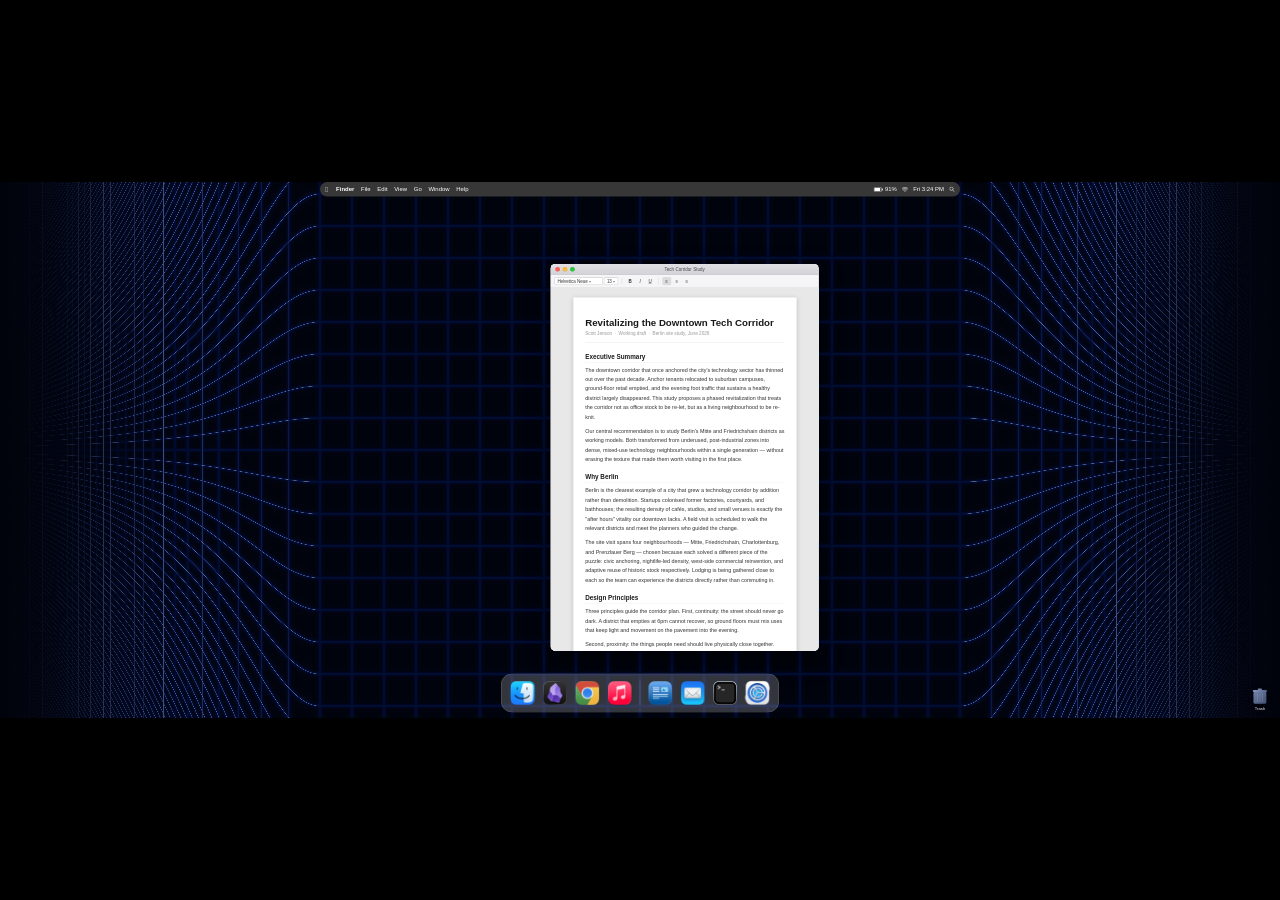
==== commit feeae476: "content: Berlin-theme the doc and web page to match the hotels Swap the placeholder content so the w" ====
--- a/index.html
+++ b/index.html
@@ -85,7 +85,7 @@
         <!-- The document we're currently viewing (selected on open) -->
         <div class="fb-item revealed active" data-panel="panel-doc" data-kind="doc">
           <img class="fb-file-img" src="icons/document.png" alt="">
-          <span class="fb-name">Design Proposal.doc</span>
+          <span class="fb-name">Tech Corridor Study.doc</span>
         </div>
 
         <!-- STAGE 3 — hotels gathered "from around the web". Pre-authored but hidden
@@ -121,7 +121,7 @@
       <div class="traffic-lights">
         <div class="tl red"></div><div class="tl yellow"></div><div class="tl green"></div>
       </div>
-      <span class="win-title" id="viewer-title">Design Proposal</span>
+      <span class="win-title" id="viewer-title">Tech Corridor Study</span>
     </div>
 
     <!-- Viewer panels — exactly one is .active at a time (= the selected sidebar row) -->
@@ -150,27 +150,23 @@
         <div class="win-body">
           <div class="wp-scroll">
             <div class="wp-page">
-              <h1 class="wp-h1">Rethinking the Desktop for Ultra-Wide Displays</h1>
-              <p class="wp-meta">Scott Jenson &nbsp;·&nbsp; Draft v0.4 &nbsp;·&nbsp; May 2026</p>
+              <h1 class="wp-h1">Revitalizing the Downtown Tech Corridor</h1>
+              <p class="wp-meta">Scott Jenson &nbsp;·&nbsp; Working draft &nbsp;·&nbsp; Berlin site study, June 2026</p>
               <h2 class="wp-h2">Executive Summary</h2>
-              <p class="wp-p">Modern displays have grown dramatically wider over the past decade, yet the fundamental model of how we arrange and interact with windows has remained largely unchanged since the early 1990s. This proposal outlines a new spatial interaction paradigm designed specifically for ultra-wide monitors.</p>
-              <p class="wp-p">The core thesis is simple: on a 3440-pixel-wide display, the edges of the screen are genuinely far from the centre. Rather than fighting this geometry with ever-larger windows, we can embrace it — using the edges as a place to park work-in-progress at reduced scale, keeping the centre clear for active focus.</p>
-              <h2 class="wp-h2">Bridging Clipboard and Filesystem</h2>
-              <p class="wp-p">This phase explores a side panel attached to the editor that blurs the line between a clipboard and a folder. Content dragged out of the document — an image, a snippet, a table — becomes a real file in the project, instantly previewable without leaving the writing surface.</p>
-              <ul class="wp-ul">
-                <li>Drag a selection into the panel → it persists as a named file.</li>
-                <li>Hover any file → an inline card previews it in place.</li>
-                <li>Click a file → it opens as a tab beside the document, never replacing it.</li>
-              </ul>
+              <p class="wp-p">The downtown corridor that once anchored the city's technology sector has thinned out over the past decade. Anchor tenants relocated to suburban campuses, ground-floor retail emptied, and the evening foot traffic that sustains a healthy district largely disappeared. This study proposes a phased revitalization that treats the corridor not as office stock to be re-let, but as a living neighbourhood to be re-knit.</p>
+              <p class="wp-p">Our central recommendation is to study Berlin's Mitte and Friedrichshain districts as working models. Both transformed from underused, post-industrial zones into dense, mixed-use technology neighbourhoods within a single generation — without erasing the texture that made them worth visiting in the first place.</p>
+              <h2 class="wp-h2">Why Berlin</h2>
+              <p class="wp-p">Berlin is the clearest example of a city that grew a technology corridor by addition rather than demolition. Startups colonised former factories, courtyards, and bathhouses; the resulting density of cafés, studios, and small venues is exactly the "after hours" vitality our downtown lacks. A field visit is scheduled to walk the relevant districts and meet the planners who guided the change.</p>
+              <p class="wp-p">The site visit spans four neighbourhoods — Mitte, Friedrichshain, Charlottenburg, and Prenzlauer Berg — chosen because each solved a different piece of the puzzle: civic anchoring, nightlife-led density, west-side commercial reinvention, and adaptive reuse of historic stock respectively. Lodging is being gathered close to each so the team can experience the districts directly rather than commuting in.</p>
               <h2 class="wp-h2">Design Principles</h2>
-              <p class="wp-p">Three principles guide the interaction model. First, continuity: content should never disappear when you stop looking at it. Minimising a window today is a one-way door — the work is gone from view and retrieving it requires a deliberate act. The panel model keeps everything reachable without modal disruption.</p>
-              <p class="wp-p">Second, proximity: related artefacts should live physically close to the document that generated them. A moodboard referenced in paragraph three should not require a trip to the filesystem — it should be one hover away, anchored to the text that cares about it.</p>
-              <p class="wp-p">Third, legibility: the panel should communicate the type and provenance of each item at a glance. A dragged image, a pasted snippet, and a linked spreadsheet are visually distinct even at small size, so the cognitive cost of recognising them is near zero.</p>
+              <p class="wp-p">Three principles guide the corridor plan. First, continuity: the street should never go dark. A district that empties at 6pm cannot recover, so ground floors must mix uses that keep light and movement on the pavement into the evening.</p>
+              <p class="wp-p">Second, proximity: the things people need should live physically close together. Housing, work, food, and transit within a short walk is what lets a neighbourhood sustain itself without forcing every trip into a car.</p>
+              <p class="wp-p">Third, legibility: the corridor should communicate what it is at a glance. A visitor stepping off the train should be able to read the district — where to eat, where to work, where to stay — without a map, because the built form makes it obvious.</p>
               <h2 class="wp-h2">Open Questions</h2>
-              <p class="wp-p">Several design decisions remain unresolved and will require user testing to settle. Should the panel persist across documents, or be scoped to a single file? Should items expire after a configurable period, or remain indefinitely? And critically — should the panel be write-only (clipboard-to-file) or bidirectional (edits in the panel reflect back into the document)?</p>
-              <p class="wp-p">The bidirectional case is the most compelling and the most dangerous. Live sync between a panel item and its in-document reference could eliminate an entire class of copy-paste errors. It also introduces the risk of silent, hard-to-undo mutations. A versioned history view — visible in the panel itself — may be the right safety net.</p>
+              <p class="wp-p">Several decisions remain unresolved and will be tested against what we observe on the ground. How much parking can be removed before retail suffers, versus how much must go to make the street walkable? Should incentives target large anchor tenants, or a larger number of small ones? And how do we stage construction so the corridor stays open for business throughout?</p>
+              <p class="wp-p">The anchor-tenant question is the most consequential and the most fraught. A single large employer can revive a district overnight — and hollow it out just as fast if it leaves. A spread of smaller tenants is slower to assemble but far more resilient. Berlin leaned toward the latter, and that choice is worth examining closely.</p>
               <h2 class="wp-h2">Next Steps</h2>
-              <p class="wp-p">User testing across representative authoring tasks, then extending the panel to accept drops from other applications on the desktop. A follow-on prototype will explore the bidirectional sync case with explicit version markers so participants can reason about change history without leaving the document.</p>
+              <p class="wp-p">Finalise the Berlin itinerary and confirm lodging in each of the four districts, then conduct the walking study with the local planning office. A follow-on report will translate the observations into a concrete, phased proposal for the downtown corridor, with cost estimates and a staging plan that keeps the street alive while the work proceeds.</p>
             </div>
           </div>
         </div>
@@ -365,24 +361,24 @@
         <div class="tl yellow"></div>
         <div class="tl green"></div>
       </div>
-      <span class="win-title">The Verge — Technology News</span>
+      <span class="win-title">Great Hotels in Berlin — Time Out</span>
     </div>
     <div class="win-body" style="flex-direction:column;">
       <div class="browser-chrome">
         <div class="browser-tabs">
           <div class="browser-tab active">
-            <span class="tab-favicon">🟦</span>
-            <span style="overflow:hidden;text-overflow:ellipsis;white-space:nowrap;">The Verge</span>
+            <span class="tab-favicon">🟧</span>
+            <span style="overflow:hidden;text-overflow:ellipsis;white-space:nowrap;">Great Hotels in Berlin</span>
             <span class="tab-close">✕</span>
           </div>
           <div class="browser-tab">
-            <span class="tab-favicon">🔴</span>
-            <span style="overflow:hidden;text-overflow:ellipsis;white-space:nowrap;">YouTube</span>
+            <span class="tab-favicon">🔵</span>
+            <span style="overflow:hidden;text-overflow:ellipsis;white-space:nowrap;">Maps — Berlin</span>
             <span class="tab-close">✕</span>
           </div>
           <div class="browser-tab">
-            <span class="tab-favicon">🐙</span>
-            <span style="overflow:hidden;text-overflow:ellipsis;white-space:nowrap;">GitHub</span>
+            <span class="tab-favicon">🟢</span>
+            <span style="overflow:hidden;text-overflow:ellipsis;white-space:nowrap;">DB Bahn</span>
             <span class="tab-close">✕</span>
           </div>
           <div style="width:28px;height:28px;background:rgba(0,0,0,0.06);border-radius:6px;display:flex;align-items:center;justify-content:center;margin-left:4px;align-self:center;font-size:16px;color:#666;">+</div>
@@ -393,99 +389,71 @@
           <span class="browser-nav-btn">↻</span>
           <div class="browser-url">
             <span class="lock">🔒</span>
-            <span class="domain">theverge.com</span>
-            <span class="path">/2026/5/30/chrome-canvas-html-api</span>
+            <span class="domain">timeout.com</span>
+            <span class="path">/berlin/hotels/best-hotels-in-berlin</span>
           </div>
           <span style="font-size:18px;color:#888;">⋮</span>
         </div>
       </div>
       <div class="browser-content">
         <div class="page-nav">
-          <div class="page-logo">THE VERGE</div>
+          <div class="page-logo">Time Out</div>
           <div class="page-nav-links">
-            <span class="page-nav-link active">Tech</span>
-            <span class="page-nav-link">Science</span>
-            <span class="page-nav-link">AI</span>
-            <span class="page-nav-link">Reviews</span>
-            <span class="page-nav-link">Deals</span>
-          </div>
-        </div>
-        <div class="page-hero">
-          <div class="page-hero-eyebrow">Chrome 146 · Web APIs</div>
-          <div class="page-hero-h1">Chrome's HTML-in-Canvas API<br>is here — and it's wild</div>
-          <div class="page-hero-sub">Google's experimental <code style="background:rgba(255,255,255,0.15);padding:1px 5px;border-radius:3px;">layoutsubtree</code> attribute lets browsers render live DOM elements directly into a WebGL texture — enabling a new class of spatial UIs.</div>
-          <div class="page-hero-cta">Read More</div>
+            <span class="page-nav-link active">Hotels</span>
+            <span class="page-nav-link">Things to Do</span>
+            <span class="page-nav-link">Food</span>
+            <span class="page-nav-link">Nightlife</span>
+            <span class="page-nav-link">Travel</span>
+          </div>
+        </div>
+        <div class="page-hero" style="background:linear-gradient(135deg,#1a3a2e 0%,#2d6e54 100%);">
+          <div class="page-hero-eyebrow">Berlin · Where to Stay</div>
+          <div class="page-hero-h1">Great Hotels in Berlin<br>for every kind of trip</div>
+          <div class="page-hero-sub">From a grande dame by the Brandenburg Gate to a design hotel in the heart of the club district — our pick of the best places to stay across Berlin's most interesting neighbourhoods.</div>
+          <div class="page-hero-cta">See the List</div>
         </div>
         <div class="page-body">
-          <div class="page-section-label">Deep Dive</div>
-          <div class="page-h2">What does it mean for the web?</div>
-          <div class="page-p">For years, developers have hacked around the browser's compositing model to get HTML content into WebGL. Libraries like <strong>html2canvas</strong> used screenshot tricks, while CSS3DRenderer faked depth with matrix transforms. Neither approach gave you true WebGL integration.</div>
-          <div class="page-p">The new <code style="background:#f0f0f0;padding:1px 4px;border-radius:3px;font-size:12px;">layoutsubtree</code> canvas attribute changes that. Child DOM nodes are rasterized by the browser's own layout engine and exposed to the canvas paint event — meaning hover states, CSS animations, and interactive elements all work inside the texture.</div>
+          <div class="page-section-label">Editor's Pick</div>
+          <div class="page-h2">Hotel Adlon Kempinski</div>
+          <div class="page-p">If you only know one Berlin hotel, it's this one. The Adlon has stood beside the Brandenburg Gate since 1907, and the location is unbeatable — you step out of the lobby and onto Pariser Platz, with Unter den Linden stretching east toward Museum Island. Rooms are classically grand, the afternoon tea is an institution, and the front rooms look straight onto the Gate.</div>
+          <div class="page-p"><strong>Address:</strong> Unter den Linden 77, 10117 Berlin (Mitte). &nbsp;·&nbsp; <strong>From</strong> €420/night. &nbsp;·&nbsp; ★ 4.7</div>
+
+          <div class="page-section-label" style="margin-top:28px;">Also Great</div>
+          <div class="page-h2">Four more, by neighbourhood</div>
+          <div class="page-p">Berlin rewards staying in the district you actually want to explore — the city is large and spread out, and each quarter has its own character. Here are our favourites across the east, west, and centre.</div>
           <div class="page-cards">
             <div class="page-card">
-              <div class="page-card-img" style="background:#e8f0fe;">🎨</div>
+              <div class="page-card-img" style="background:#c08a5a;">🎸</div>
               <div class="page-card-body">
-                <div class="page-card-title">Native Rendering</div>
-                <div class="page-card-desc">Browser's own compositor handles layout, no JS screenshotting</div>
+                <div class="page-card-title">Michelberger Hotel</div>
+                <div class="page-card-desc">Friedrichshain · playful design hotel by Warschauer Str. From €145.</div>
               </div>
             </div>
             <div class="page-card">
-              <div class="page-card-img" style="background:#fce8e6;">⚡</div>
+              <div class="page-card-img" style="background:#4a9e8f;">🐒</div>
               <div class="page-card-body">
-                <div class="page-card-title">Low Latency</div>
-                <div class="page-card-desc">Paint events fire synchronously with DOM mutations</div>
+                <div class="page-card-title">25hours Hotel Bikini</div>
+                <div class="page-card-desc">Charlottenburg · "jungle" rooms over the Zoo, rooftop bar. From €190.</div>
               </div>
             </div>
             <div class="page-card">
-              <div class="page-card-img" style="background:#e6f4ea;">🖱</div>
+              <div class="page-card-img" style="background:#8a6db0;">🛁</div>
               <div class="page-card-body">
-                <div class="page-card-title">Hit Testing</div>
-                <div class="page-card-desc">UV coords map back to DOM elements via elementFromPoint</div>
+                <div class="page-card-title">Hotel Oderberger</div>
+                <div class="page-card-desc">Prenzlauer Berg · boutique stay in a restored bathhouse. From €165.</div>
               </div>
             </div>
           </div>
 
-          <div class="page-section-label" style="margin-top:28px;">Under The Hood</div>
-          <div class="page-h2">How HTMLTexture actually works</div>
-          <div class="page-p">At its core, <code style="background:#f0f0f0;padding:1px 4px;border-radius:3px;font-size:12px;">THREE.HTMLTexture</code> wraps a canvas element and hooks into its <code style="background:#f0f0f0;padding:1px 4px;border-radius:3px;font-size:12px;">onpaint</code> callback — a single-slot property that fires whenever the browser's layout engine decides the subtree needs re-rasterizing. When the callback fires, Three.js marks the texture as dirty and uploads the new bitmap to the GPU on the next render frame.</div>
-          <div class="page-p">One critical constraint: <code style="background:#f0f0f0;padding:1px 4px;border-radius:3px;font-size:12px;">onpaint</code> is a <strong>single-slot property</strong>, meaning only one listener can be registered per canvas. This is why every live window requires its own source canvas — sharing one canvas across multiple textures means only the last registered listener fires.</div>
-
-          <div class="page-h2">The multi-canvas architecture</div>
-          <div class="page-p">A production implementation would likely maintain a pool of off-screen source canvases, each rasterizing one window's DOM subtree. The visible WebGL canvas composites all of them into the final scene. Because each source canvas is independent, windows can animate, update content, and scroll without affecting one another.</div>
-          <div class="page-p">Depth ordering is handled entirely by mesh <code style="background:#f0f0f0;padding:1px 4px;border-radius:3px;font-size:12px;">position.z</code> values — no CSS z-index, no DOM reordering. Clicking a window moves it to the top of the stack by assigning it the highest z-slot; all other windows shift down by one slot to keep the range bounded.</div>
-
-          <div class="page-section-label" style="margin-top:28px;">Performance</div>
-          <div class="page-h2">What's fast, what's not</div>
-          <div class="page-p">Static windows are essentially free — the rasterized bitmap sits on the GPU and the render loop just draws it every frame with no CPU cost. Dynamic content (CSS transitions, animated text, live data) triggers repaints proportional to the canvas size. A 3440×1440 desktop chrome canvas repainting at 60fps is expensive; a 3440×39 menubar canvas is trivial.</div>
-          <div class="page-p">The practical rule: keep frequently-updating elements in small source canvases. Static chrome — wallpaper, dock, trash — can share a single large canvas that only repaints when explicitly requested (zone drag previews, for instance).</div>
-          <div class="page-cards">
-            <div class="page-card">
-              <div class="page-card-img" style="background:#fef9e7;">📐</div>
-              <div class="page-card-body">
-                <div class="page-card-title">Small canvas = fast</div>
-                <div class="page-card-desc">Menubar at 3440×39 repaints 55× cheaper than the full desktop</div>
-              </div>
-            </div>
-            <div class="page-card">
-              <div class="page-card-img" style="background:#f0f8ff;">🧱</div>
-              <div class="page-card-body">
-                <div class="page-card-title">Transform > layout</div>
-                <div class="page-card-desc">CSS transforms skip layout recalc; max-width changes do not</div>
-              </div>
-            </div>
-            <div class="page-card">
-              <div class="page-card-img" style="background:#f5f0ff;">🪟</div>
-              <div class="page-card-body">
-                <div class="page-card-title">One canvas per window</div>
-                <div class="page-card-desc">Enables independent live textures via the onpaint single-slot rule</div>
-              </div>
-            </div>
-          </div>
-
-          <div class="page-section-label" style="margin-top:28px;">What's Next</div>
-          <div class="page-h2">The road to full interactivity</div>
-          <div class="page-p">The remaining challenge is routing input events back into the source canvas DOM. Because all pointer events land on the WebGL canvas, a raycaster must map screen coordinates to UV coordinates, then convert UV to window-local pixels, and finally dispatch synthetic events to the element under the cursor via <code style="background:#f0f0f0;padding:1px 4px;border-radius:3px;font-size:12px;">elementFromPoint</code>.</div>
-          <div class="page-p">Scrolling is already achievable by caching scrollable element references at init time and applying <code style="background:#f0f0f0;padding:1px 4px;border-radius:3px;font-size:12px;">scrollTop</code> deltas on wheel events. Hover states and clicks require the full synthetic event pipeline — expected to land in a future Chrome Canary build with improved <code style="background:#f0f0f0;padding:1px 4px;border-radius:3px;font-size:12px;">layoutsubtree</code> hit-testing support.</div>
+          <div class="page-section-label" style="margin-top:28px;">How to Choose</div>
+          <div class="page-h2">East or West?</div>
+          <div class="page-p">For nightlife and the start-up scene, base yourself in the east — Friedrichshain and Prenzlauer Berg put you among the cafés, galleries, and venues that define modern Berlin. For shopping, the opera, and easy airport connections, the west around Charlottenburg is calmer and greener, with the Tiergarten on your doorstep.</div>
+          <div class="page-p">Mitte, in the middle, is the safe all-rounder: walkable to the major sights, well connected by U-Bahn and S-Bahn, and close to both halves of the city. If it's a short trip and you want to see the landmarks, stay central and travel out for the evenings.</div>
+
+          <div class="page-section-label" style="margin-top:28px;">Getting Around</div>
+          <div class="page-h2">Trains, not taxis</div>
+          <div class="page-p">Berlin's public transport is excellent and a single ticket covers the U-Bahn, S-Bahn, trams, and buses. Most of the hotels above are within a few minutes' walk of a station, so you rarely need a car. The BVG app handles tickets and routing; an AB zone day pass covers everywhere you're likely to go.</div>
+          <div class="page-p">From BER airport, the FEX express and the S9 reach the city centre in well under an hour. If you're arriving by rail, Berlin Hauptbahnhof is the hub, with onward connections to every district on this list.</div>
         </div>
       </div>
     </div>
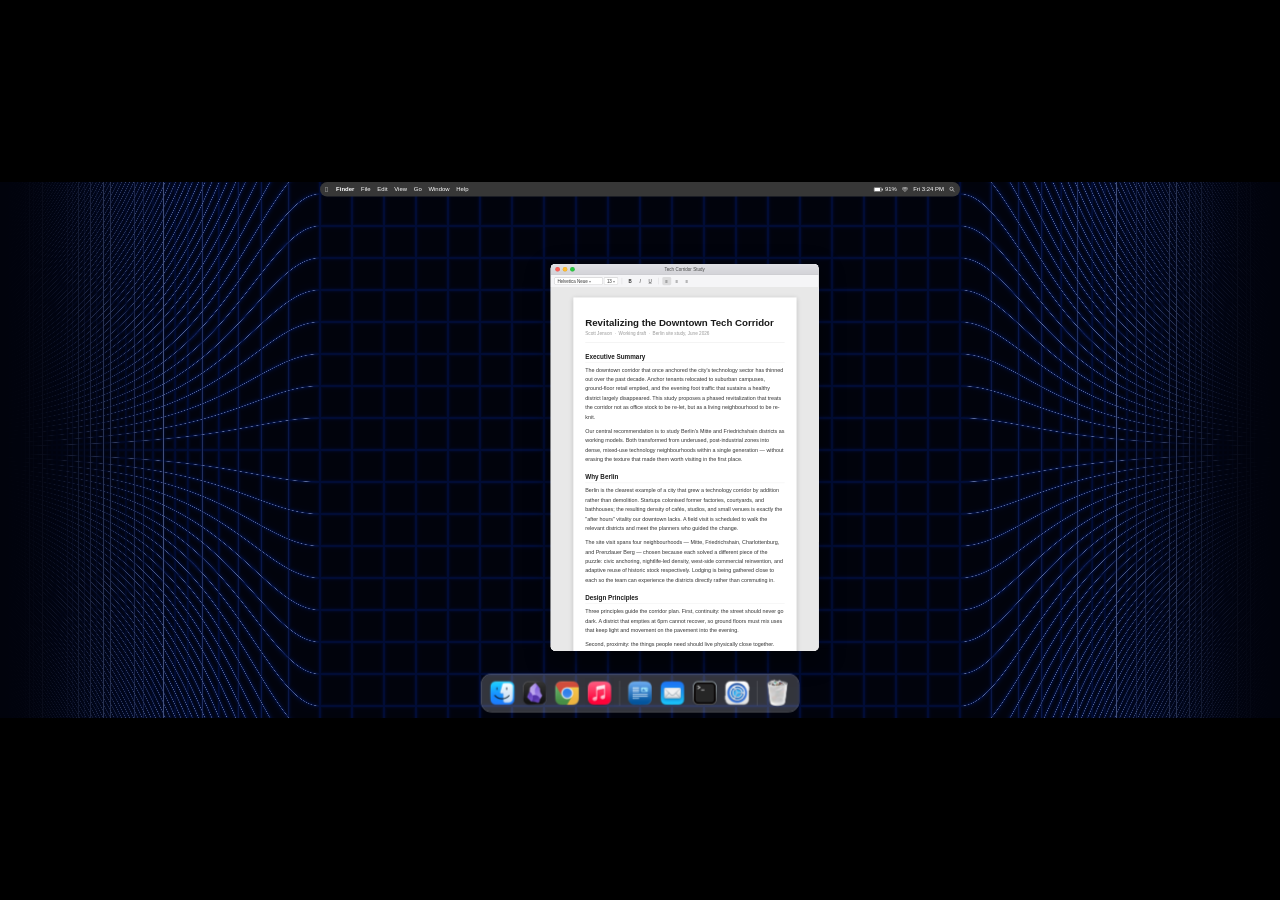
==== commit d403c3eb: "feat: move Trash from desktop corner into the dock Match modern macOS: drop the free-floating bottom" ====
--- a/index.html
+++ b/index.html
@@ -2,7 +2,7 @@
 <html lang="en">
 <head>
 <meta charset="UTF-8">
-<title>Demo 3</title>
+<title>2</title>
 <link rel="stylesheet" href="css/base.css">
 <link rel="stylesheet" href="css/desktop.css">
 <link rel="stylesheet" href="css/wordprocessor.css">
@@ -92,20 +92,20 @@
              (.stage-hidden); bulkAddHotels() reveals them flat on the Stage-3 Space.
              data-mx/data-my are normalized (0–1) pin positions for the Stage-5 map. -->
         <div class="fb-item stage-hidden hotel-row" data-panel="panel-hotel-adlon"
-             data-kind="hotel" data-mx="0.50" data-my="0.50">
-          <span class="fb-ico">🏨</span><span class="fb-name">Hotel Adlon Kempinski</span>
+             data-kind="hotel" data-mx="0.50" data-my="0.46">
+          <span class="fb-ico">📝</span><span class="fb-name">Hotel Adlon Kempinski</span>
         </div>
         <div class="fb-item stage-hidden hotel-row" data-panel="panel-hotel-michelberger"
-             data-kind="hotel" data-mx="0.68" data-my="0.62">
-          <span class="fb-ico">🏨</span><span class="fb-name">Michelberger Hotel</span>
+             data-kind="hotel" data-mx="0.73" data-my="0.66">
+          <span class="fb-ico">📝</span><span class="fb-name">Michelberger Hotel</span>
         </div>
         <div class="fb-item stage-hidden hotel-row" data-panel="panel-hotel-25hours"
-             data-kind="hotel" data-mx="0.22" data-my="0.52">
-          <span class="fb-ico">🏨</span><span class="fb-name">25hours Hotel Bikini</span>
+             data-kind="hotel" data-mx="0.16" data-my="0.40">
+          <span class="fb-ico">📝</span><span class="fb-name">25hours Hotel Bikini</span>
         </div>
         <div class="fb-item stage-hidden hotel-row" data-panel="panel-hotel-oderberger"
-             data-kind="hotel" data-mx="0.55" data-my="0.30">
-          <span class="fb-ico">🏨</span><span class="fb-name">Hotel Oderberger</span>
+             data-kind="hotel" data-mx="0.60" data-my="0.16">
+          <span class="fb-ico">📝</span><span class="fb-name">Hotel Oderberger</span>
         </div>
 
       </div>
@@ -413,10 +413,15 @@
           <div class="page-hero-cta">See the List</div>
         </div>
         <div class="page-body">
-          <div class="page-section-label">Editor's Pick</div>
-          <div class="page-h2">Hotel Adlon Kempinski</div>
-          <div class="page-p">If you only know one Berlin hotel, it's this one. The Adlon has stood beside the Brandenburg Gate since 1907, and the location is unbeatable — you step out of the lobby and onto Pariser Platz, with Unter den Linden stretching east toward Museum Island. Rooms are classically grand, the afternoon tea is an institution, and the front rooms look straight onto the Gate.</div>
-          <div class="page-p"><strong>Address:</strong> Unter den Linden 77, 10117 Berlin (Mitte). &nbsp;·&nbsp; <strong>From</strong> €420/night. &nbsp;·&nbsp; ★ 4.7</div>
+          <!-- Editor's Pick is wrapped so a text-drag from within it is recognized as
+               the Adlon hotel (data-hotel → reveals the authored hotel row + map pin),
+               not a generic clip. See startSelectionDrag in js/demo3.js. -->
+          <div data-hotel="panel-hotel-adlon">
+            <div class="page-section-label">Editor's Pick</div>
+            <div class="page-h2">Hotel Adlon Kempinski</div>
+            <div class="page-p">If you only know one Berlin hotel, it's this one. The Adlon has stood beside the Brandenburg Gate since 1907, and the location is unbeatable — you step out of the lobby and onto Pariser Platz, with Unter den Linden stretching east toward Museum Island. Rooms are classically grand, the afternoon tea is an institution, and the front rooms look straight onto the Gate.</div>
+            <div class="page-p"><strong>Address:</strong> Unter den Linden 77, 10117 Berlin (Mitte). &nbsp;·&nbsp; <strong>From</strong> €420/night. &nbsp;·&nbsp; ★ 4.7</div>
+          </div>
 
           <div class="page-section-label" style="margin-top:28px;">Also Great</div>
           <div class="page-h2">Four more, by neighbourhood</div>
@@ -470,27 +475,8 @@
     <div class="dock-item"><div class="dock-icon"><img src="icons/mail.png" alt="Mail"></div></div>
     <div class="dock-item"><div class="dock-icon"><img src="icons/terminal.png" alt="Terminal"></div></div>
     <div class="dock-item"><div class="dock-icon"><img src="icons/settings.png" alt="Settings"></div></div>
-  </div>
-
-  <!-- ── TRASH ── lifted markup from Demo 2 -->
-  <div id="trash">
-    <svg viewBox="0 0 46 52" fill="none" xmlns="http://www.w3.org/2000/svg">
-      <rect x="5" y="14" width="36" height="34" rx="4" fill="url(#tg)" stroke="rgba(255,255,255,0.2)" stroke-width="0.5"/>
-      <line x1="16" y1="20" x2="16" y2="42" stroke="rgba(255,255,255,0.28)" stroke-width="1.5" stroke-linecap="round"/>
-      <line x1="23" y1="20" x2="23" y2="42" stroke="rgba(255,255,255,0.28)" stroke-width="1.5" stroke-linecap="round"/>
-      <line x1="30" y1="20" x2="30" y2="42" stroke="rgba(255,255,255,0.28)" stroke-width="1.5" stroke-linecap="round"/>
-      <rect x="3" y="9" width="40" height="6" rx="3" fill="url(#lg)" stroke="rgba(255,255,255,0.18)" stroke-width="0.5"/>
-      <rect x="17" y="5" width="12" height="5" rx="2.5" fill="url(#lg)" stroke="rgba(255,255,255,0.12)" stroke-width="0.5"/>
-      <defs>
-        <linearGradient id="tg" x1="5" y1="14" x2="41" y2="48" gradientUnits="userSpaceOnUse">
-          <stop offset="0%" stop-color="#7080a8"/><stop offset="100%" stop-color="#404e70"/>
-        </linearGradient>
-        <linearGradient id="lg" x1="3" y1="9" x2="43" y2="15" gradientUnits="userSpaceOnUse">
-          <stop offset="0%" stop-color="#8898c0"/><stop offset="100%" stop-color="#505e88"/>
-        </linearGradient>
-      </defs>
-    </svg>
-    <span class="label">Trash</span>
+    <div class="dock-sep"></div>
+    <div class="dock-item"><div class="dock-icon"><img src="icons/trash.png" alt="Trash"></div></div>
   </div>
 
 </div><!-- /stage -->
--- a/css/desktop.css
+++ b/css/desktop.css
@@ -62,16 +62,6 @@
 .dock-icon img { width: 78px; height: 78px; object-fit: contain; }
 .dock-sep { width: 1px; height: 66px; background: rgba(255,255,255,0.3); align-self: center; margin: 0 6px; }
 
-/* ── TRASH ── (lifted verbatim) */
-#trash {
-  position: absolute;
-  bottom: 18px; right: 32px;
-  display: flex; flex-direction: column; align-items: center; gap: 4px;
-  z-index: 50;
-}
-#trash svg { width: 44px; height: 50px; filter: drop-shadow(0 3px 8px rgba(0,0,0,0.5)); }
-#trash .label { font-size: 11px; color: #fff; text-shadow: 0 1px 3px rgba(0,0,0,0.8); }
-
 /* ── SHARED WINDOW FRAME ── (lifted verbatim from Demo 2)
    In Demo 2 each .os-window fills its own source canvas at 100%/100%. In Demo 3
    the window is an absolutely-positioned div on #stage, sized/placed in desktop-px
--- a/css/demo3.css
+++ b/css/demo3.css
@@ -346,6 +346,20 @@
    until JS drops .stage-hidden. Wins over .fb-item.revealed via !important. */
 .fb-item.stage-hidden { display: none !important; }
 
+/* ── Stage-4 categorize animation (the calm version) ──
+   The folder header slides in; each nested hotel row fades + settles into place with a
+   short stagger (animation-delay set per-row in JS). No flying across the list. */
+.fb-folder.cat-folder-in { animation: cat-folder-in 0.3s cubic-bezier(.22,.61,.36,1) both; }
+@keyframes cat-folder-in {
+  from { opacity: 0; transform: translateY(-8px); }
+  to   { opacity: 1; transform: translateY(0); }
+}
+.fb-item.cat-settle { animation: cat-settle 0.34s cubic-bezier(.22,.61,.36,1) both; }
+@keyframes cat-settle {
+  from { opacity: 0; transform: translateY(-10px); }
+  to   { opacity: 1; transform: translateY(0); }
+}
+
 /* ── HOTEL PANEL ── (a hotel "gathered from the web", shown when its row is clicked) */
 .hotel-panel { background: #fff; overflow-y: auto; flex-direction: column; }
 .hotel-panel .hotel-photo {
@@ -365,6 +379,112 @@
   background: #f0f0f3; border-radius: 12px; padding: 4px 12px;
 }
 
+/* ── STAGE 5: chatbox over the Hotels folder ── (scripted, not real NLP) */
+.scrap-chat {
+  position: absolute;            /* stage-px coords set by JS */
+  width: 400px;
+  background: #fff;
+  border-radius: 14px;
+  box-shadow: 0 20px 60px rgba(0,0,0,0.4);
+  z-index: 250;
+  overflow: hidden;
+  font-size: 15px;
+  /* Resting state is fully visible — the animation only nudges it in, so a stutter or
+     reduced-motion can never leave it stuck invisible. */
+  opacity: 1;
+  animation: chat-in 0.22s cubic-bezier(.22,.61,.36,1);
+}
+@keyframes chat-in { from { opacity: 0; transform: translateY(10px); } to { opacity: 1; transform: translateY(0); } }
+.scrap-chat-head {
+  display: flex; align-items: center; justify-content: space-between;
+  padding: 12px 16px; font-weight: 600; color: #333;
+  background: #f5f5f7; border-bottom: 0.5px solid rgba(0,0,0,0.1);
+}
+.scrap-chat-close {
+  cursor: pointer; color: #999; font-size: 20px; line-height: 1;
+  width: 22px; height: 22px; display: flex; align-items: center; justify-content: center;
+  border-radius: 6px;
+}
+.scrap-chat-close:hover { background: rgba(0,0,0,0.08); color: #555; }
+.scrap-chat-log { display: flex; flex-direction: column; padding: 0 16px; max-height: 160px; overflow-y: auto; }
+.scrap-chat-log:not(:empty) { padding: 12px 16px; }
+.scrap-chat-you {
+  align-self: flex-end; background: var(--accent); color: #fff;
+  border-radius: 12px 12px 3px 12px; padding: 8px 13px; margin: 0 0 8px auto;
+  max-width: 80%; width: fit-content;
+}
+.scrap-chat-bot {
+  background: #ececf0; color: #333; border-radius: 12px 12px 12px 3px;
+  padding: 8px 13px; max-width: 80%; width: fit-content;
+}
+.scrap-chat-bot .dots { animation: chat-dots 1s steps(4,end) infinite; }
+@keyframes chat-dots { 0%,20%{opacity:.2} 50%{opacity:1} 100%{opacity:.2} }
+.scrap-chat-input {
+  width: 100%; border: none; border-top: 0.5px solid rgba(0,0,0,0.1);
+  padding: 14px 16px; font-size: 15px; font-family: inherit; outline: none;
+}
+
+/* ── MAP PANEL ── stylized Berlin-ish map with a red pin per hotel. No tiles/network.
+   Layers (back→front): land + road grid, parks, district blocks, water (Spree routed
+   across the TOP so it never bisects the centre), labels, then the pins. Pin coords
+   (data-mx/data-my on each hotel row) are chosen to sit on LAND, clear of the water. */
+.map-panel { background: #aadaa0; }   /* off-map green so edges read as countryside */
+.map-canvas {
+  position: relative; flex: 1;
+  background: #f2efe6;                /* warm map land (Google-ish) */
+  overflow: hidden;
+}
+/* Fine residential street grid behind the yellow arterials. */
+.map-roads {
+  position: absolute; inset: 0;
+  background-image:
+    repeating-linear-gradient(0deg,  rgba(255,255,255,0.9) 0 2px, transparent 2px 64px),
+    repeating-linear-gradient(90deg, rgba(255,255,255,0.9) 0 2px, transparent 2px 84px),
+    repeating-linear-gradient(28deg, rgba(255,255,255,0.55) 0 1px, transparent 1px 110px);
+}
+/* Green parks. */
+.map-park { position: absolute; background: #b6dca0; border-radius: 18px; }
+.map-tiergarten { left: 10%; top: 44%; width: 30%; height: 18%; transform: rotate(-4deg); }
+.map-volkspark  { left: 70%; top: 22%; width: 16%; height: 13%; border-radius: 40% 30% 35% 45%; }
+/* Classic yellow arterials, each with a white casing (box-shadow) so it reads as a road.
+   Long thin bars rotated across the canvas; transform-origin left so width = length. */
+.map-road {
+  position: absolute; height: 7px; border-radius: 4px;
+  background: #f7d774;                                  /* map yellow */
+  box-shadow: 0 0 0 2px #fff;                           /* white casing */
+  transform-origin: left center;
+}
+.map-road-1 { left: -6%;  top: 38%; width: 80%;  transform: rotate(6deg); }    /* main E–W */
+.map-road-2 { left: 30%;  top: 8%;  width: 70%;  transform: rotate(58deg); }   /* NW–SE */
+.map-road-3 { left: 4%;   top: 78%; width: 95%;  transform: rotate(-12deg); }  /* lower cross-town */
+.map-road-4 { left: 52%;  top: -4%; width: 90%;  transform: rotate(74deg); height: 5px; } /* N–S */
+/* The Spree: a soft water band across the TOP. */
+.map-water {
+  position: absolute; left: -12%; right: -12%; top: 24%; height: 58px;
+  background: linear-gradient(180deg,#a9cee2,#8fbcd8);
+  transform: rotate(-7deg);
+  box-shadow: 0 0 0 1px rgba(110,150,180,0.35);
+}
+.map-label {
+  position: absolute; font-size: 13px; letter-spacing: 0.06em; pointer-events: none;
+  color: #7a7568;
+}
+.map-label-river { left: 16%; top: 23%; transform: rotate(-7deg); font-style: italic; color: #5a7e96; }
+.map-label-park  { left: 14%; top: 50%; color: #5f7a4c; font-weight: 600; }
+.map-label-mitte { left: 46%; top: 42%; font-weight: 600; }
+.map-label-fhain { left: 66%; top: 60%; font-weight: 600; }
+.map-pin {
+  position: absolute; transform: translate(-50%, -100%);
+  display: flex; flex-direction: column; align-items: center;
+  pointer-events: none; z-index: 5;
+}
+.map-pin-dot { font-size: 30px; line-height: 1; filter: drop-shadow(0 3px 3px rgba(0,0,0,0.35)); }
+.map-pin-label {
+  margin-top: 2px; font-size: 12px; font-weight: 600; color: #222;
+  background: rgba(255,255,255,0.92); border-radius: 6px; padding: 2px 7px;
+  white-space: nowrap; box-shadow: 0 1px 3px rgba(0,0,0,0.2);
+}
+
 /* ══════════════════════════════════════════════════════════════════════════
    SIDE WINDOWS — Finder (left) + Browser (right) of the viewer.
    Lifted from a prior demo (markup in index.html, chrome in css/windows.css).
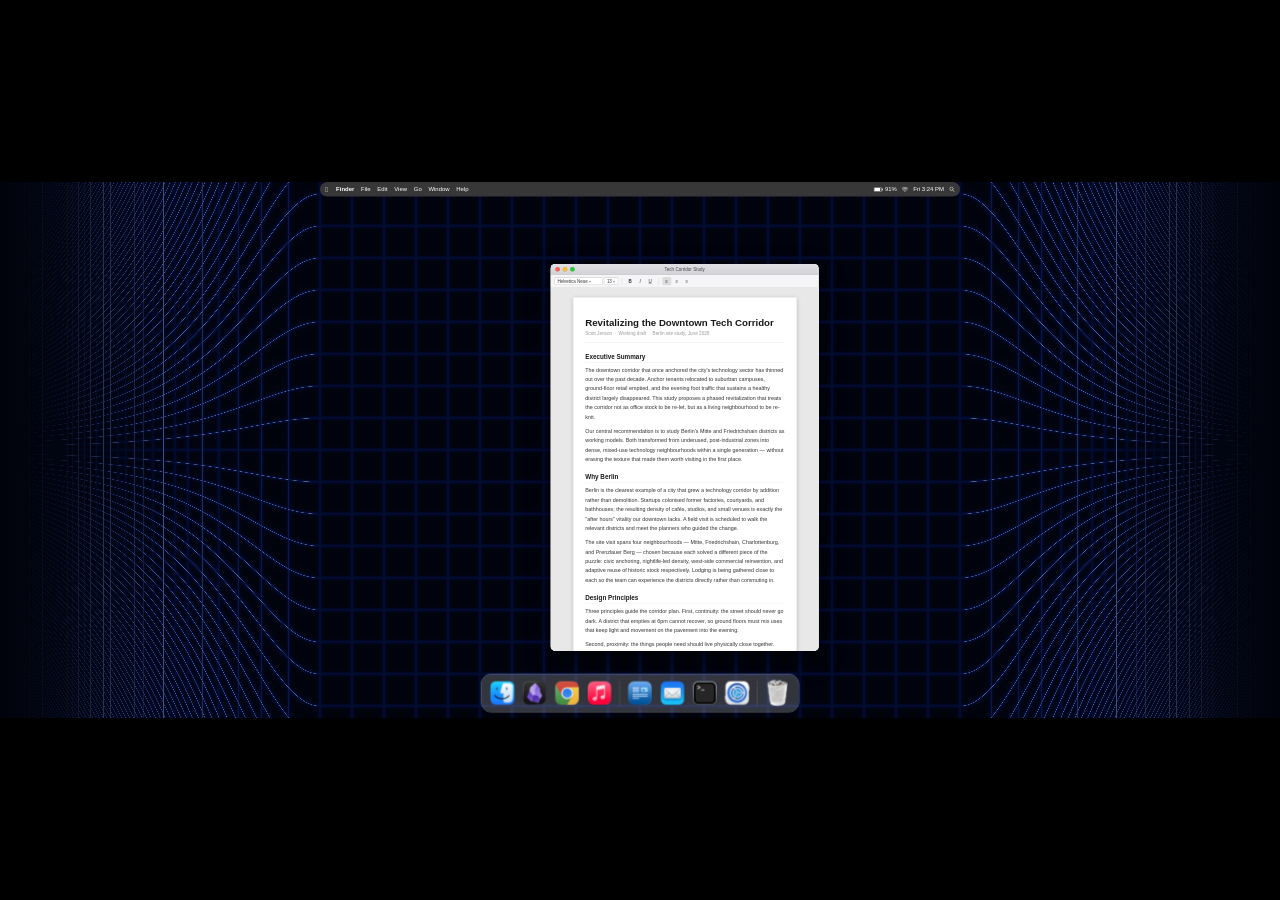
==== commit 31bac27a: "feat: provenance-on-hover (History) for scrapbook items Hovering a scrapbook row reminds you where i" ====
--- a/index.html
+++ b/index.html
@@ -74,7 +74,7 @@
   <div id="viewer" class="os-window">
 
     <!-- Scrapbook — slides out to the LEFT; viewer never moves -->
-    <div id="filebrowser">
+    <div id="scrapbook">
       <div class="fb-header"><img class="fb-folder-img" src="icons/folder.png" alt=""> SCRAPBOOK</div>
       <div class="fb-tree" id="fb-items">
         <!-- Starts with ONLY the open document. Everything else arrives FLAT (no
@@ -227,54 +227,76 @@
         </div>
       </div>
 
-      <!-- STAGE 3 hotel panels (shown when their scrapbook row is clicked). -->
-      <div class="viewer-panel hotel-panel" id="panel-hotel-adlon">
-        <div class="hotel-photo" style="background:linear-gradient(135deg,#6b7a99,#2f3a52);">🏛️</div>
-        <div class="hotel-body">
-          <h1 class="hotel-name">Hotel Adlon Kempinski</h1>
-          <div class="hotel-loc">Mitte · Unter den Linden, by the Brandenburg Gate</div>
-          <div class="hotel-price">€420 <span>/ night</span></div>
-          <p class="hotel-blurb">Berlin's grande dame, steps from the Brandenburg Gate and Pariser Platz. Marble lobby, a famed afternoon tea, and rooms overlooking the boulevard. Splurge option — saved for the gala night.</p>
-          <div class="hotel-tags"><span>★ 4.7</span><span>Spa</span><span>Central</span></div>
-        </div>
-      </div>
-
-      <div class="viewer-panel hotel-panel" id="panel-hotel-michelberger">
-        <div class="hotel-photo" style="background:linear-gradient(135deg,#c08a5a,#7a4a2a);">🎸</div>
-        <div class="hotel-body">
-          <h1 class="hotel-name">Michelberger Hotel</h1>
-          <div class="hotel-loc">Friedrichshain · across from Warschauer Straße</div>
-          <div class="hotel-price">€145 <span>/ night</span></div>
-          <p class="hotel-blurb">Playful, design-forward, and very Berlin — a former factory turned hotel with a leafy courtyard, a great bar, and the U1 line right outside for getting across town. Walkable to the river and the clubs.</p>
-          <div class="hotel-tags"><span>★ 4.5</span><span>Design</span><span>Nightlife</span></div>
-        </div>
-      </div>
-
-      <div class="viewer-panel hotel-panel" id="panel-hotel-25hours">
-        <div class="hotel-photo" style="background:linear-gradient(135deg,#4a9e8f,#1f5e54);">🐒</div>
-        <div class="hotel-body">
-          <h1 class="hotel-name">25hours Hotel Bikini Berlin</h1>
-          <div class="hotel-loc">Charlottenburg · overlooking the Zoo & Tiergarten</div>
-          <div class="hotel-price">€190 <span>/ night</span></div>
-          <p class="hotel-blurb">West Berlin with a view — the "jungle" rooms look straight into the zoo, and the Monkey Bar on the roof has the best sunset over the Gedächtniskirche. Handy for the conference venue.</p>
-          <div class="hotel-tags"><span>★ 4.6</span><span>Rooftop</span><span>Views</span></div>
-        </div>
-      </div>
-
-      <div class="viewer-panel hotel-panel" id="panel-hotel-oderberger">
-        <div class="hotel-photo" style="background:linear-gradient(135deg,#8a6db0,#4a2f7a);">🛁</div>
-        <div class="hotel-body">
-          <h1 class="hotel-name">Hotel Oderberger</h1>
-          <div class="hotel-loc">Prenzlauer Berg · Oderberger Straße</div>
-          <div class="hotel-price">€165 <span>/ night</span></div>
-          <p class="hotel-blurb">A boutique stay built into a restored 19th-century public bathhouse — you can swim in the original pool hall. Quiet, tree-lined neighbourhood full of cafés, an easy tram ride from Mitte.</p>
-          <div class="hotel-tags"><span>★ 4.6</span><span>Historic</span><span>Pool</span></div>
+      <!-- STAGE 3 hotel panels — these read as plain CLIPPED TEXT from the Time Out
+           page (same snippet-panel structure as a dragged browser clip), not styled
+           hotel cards. The row stays .hotel-row/data-kind="hotel" so categorize + the
+           map still work; only the panel preview changed. -->
+      <div class="viewer-panel snippet-panel" id="panel-hotel-adlon">
+        <div class="snippet-body">
+          <div class="snippet-provenance">Clipped from Time Out — Berlin Hotels</div>
+          <div class="snippet-content">
+            <p><strong>Hotel Adlon Kempinski</strong></p>
+            <p>If you only know one Berlin hotel, it's this one. The Adlon has stood beside the Brandenburg Gate since 1907, and the location is unbeatable — you step out of the lobby and onto Pariser Platz, with Unter den Linden stretching east toward Museum Island. Rooms are classically grand, the afternoon tea is an institution, and the front rooms look straight onto the Gate.</p>
+            <p><strong>Address:</strong> Unter den Linden 77, 10117 Berlin (Mitte)<br>
+               <strong>Phone:</strong> +49 30 22610<br>
+               <strong>From</strong> €420/night</p>
+            <p><strong>Review (★ 4.7):</strong> "Old-world grandeur done right. Worth a front-facing room for the view of the Gate — you won't get closer. Service was flawless and the afternoon tea lived up to the legend."</p>
+          </div>
+        </div>
+      </div>
+
+      <div class="viewer-panel snippet-panel" id="panel-hotel-michelberger">
+        <div class="snippet-body">
+          <div class="snippet-provenance">Clipped from Time Out — Berlin Hotels</div>
+          <div class="snippet-content">
+            <p><strong>Michelberger Hotel</strong></p>
+            <p>Playful, design-forward, and very Berlin — a former factory turned hotel with a leafy courtyard, a great bar, and the U1 line right outside. Walkable to the river and the Friedrichshain clubs.</p>
+            <p><strong>Address:</strong> Warschauer Str. 39–40, 10243 Berlin (Friedrichshain)<br>
+               <strong>Phone:</strong> +49 30 29778590<br>
+               <strong>From</strong> €145/night</p>
+            <p><strong>Review (★ 4.5):</strong> "Quirky in the best way — the courtyard bar is a scene and the staff are genuinely fun. Rooms are compact but full of character. Perfect base for a night out in the east."</p>
+          </div>
+        </div>
+      </div>
+
+      <div class="viewer-panel snippet-panel" id="panel-hotel-25hours">
+        <div class="snippet-body">
+          <div class="snippet-provenance">Clipped from Time Out — Berlin Hotels</div>
+          <div class="snippet-content">
+            <p><strong>25hours Hotel Bikini Berlin</strong></p>
+            <p>West Berlin with a view — the "jungle" rooms look straight into the zoo, and the Monkey Bar on the roof has the best sunset over the Gedächtniskirche. Handy for the conference venue.</p>
+            <p><strong>Address:</strong> Budapester Str. 40, 10787 Berlin (Charlottenburg)<br>
+               <strong>Phone:</strong> +49 30 1202210<br>
+               <strong>From</strong> €190/night</p>
+            <p><strong>Review (★ 4.6):</strong> "The rooftop bar alone is worth the stay. Ask for a zoo-facing room — waking up to the Tiergarten is unreal. A short walk to KaDeWe and the Ku'damm shops."</p>
+          </div>
+        </div>
+      </div>
+
+      <div class="viewer-panel snippet-panel" id="panel-hotel-oderberger">
+        <div class="snippet-body">
+          <div class="snippet-provenance">Clipped from Time Out — Berlin Hotels</div>
+          <div class="snippet-content">
+            <p><strong>Hotel Oderberger</strong></p>
+            <p>A boutique stay built into a restored 19th-century public bathhouse — you can swim in the original pool hall. Quiet, tree-lined neighbourhood full of cafés, an easy tram ride from Mitte.</p>
+            <p><strong>Address:</strong> Oderberger Str. 57, 10435 Berlin (Prenzlauer Berg)<br>
+               <strong>Phone:</strong> +49 30 780089760<br>
+               <strong>From</strong> €165/night</p>
+            <p><strong>Review (★ 4.6):</strong> "Swimming in that restored Victorian pool hall is a once-in-a-trip experience. The neighbourhood is calm and full of good coffee. Rooms are tasteful and quiet — a lovely escape from the centre."</p>
+          </div>
         </div>
       </div>
 
     </div>
     </div><!-- /viewer-clip -->
   </div><!-- /viewer -->
+
+  <!-- ── COLLAPSED DESKTOP ICON ── the final beat: the whole scrapbook unit shrinks
+       into a single Finder-style file icon sitting on the desktop (js/demo3.js). -->
+  <div id="desktop-file" class="hidden">
+    <img src="icons/scrapbook.png" alt="">
+    <span class="label">Tech Corridor Study</span>
+  </div>
 
   <!-- ── SIDE WINDOWS (Finder left, Browser right) ── lifted from a prior demo.
        Start hidden (.win-hidden) so Demo 3's opening frame still matches Demo 2's
@@ -426,22 +448,24 @@
           <div class="page-section-label" style="margin-top:28px;">Also Great</div>
           <div class="page-h2">Four more, by neighbourhood</div>
           <div class="page-p">Berlin rewards staying in the district you actually want to explore — the city is large and spread out, and each quarter has its own character. Here are our favourites across the east, west, and centre.</div>
+          <!-- Each card carries data-hotel so the scrapbook hotel row can find its
+               source block on the page for the provenance-hover highlight. -->
           <div class="page-cards">
-            <div class="page-card">
+            <div class="page-card" data-hotel="panel-hotel-michelberger">
               <div class="page-card-img" style="background:#c08a5a;">🎸</div>
               <div class="page-card-body">
                 <div class="page-card-title">Michelberger Hotel</div>
                 <div class="page-card-desc">Friedrichshain · playful design hotel by Warschauer Str. From €145.</div>
               </div>
             </div>
-            <div class="page-card">
+            <div class="page-card" data-hotel="panel-hotel-25hours">
               <div class="page-card-img" style="background:#4a9e8f;">🐒</div>
               <div class="page-card-body">
                 <div class="page-card-title">25hours Hotel Bikini</div>
                 <div class="page-card-desc">Charlottenburg · "jungle" rooms over the Zoo, rooftop bar. From €190.</div>
               </div>
             </div>
-            <div class="page-card">
+            <div class="page-card" data-hotel="panel-hotel-oderberger">
               <div class="page-card-img" style="background:#8a6db0;">🛁</div>
               <div class="page-card-body">
                 <div class="page-card-title">Hotel Oderberger</div>
--- a/css/demo3.css
+++ b/css/demo3.css
@@ -38,8 +38,44 @@
   width: var(--wp-w);
   height: var(--wp-h);
   z-index: 10;
-  overflow: visible;   /* let #filebrowser (positioned to the left) escape the clip */
+  overflow: visible;   /* let #scrapbook (positioned to the left) escape the clip */
   border-radius: 12px; /* corner shape for the inner content (clipped by .viewer-clip) */
+  transform-origin: center center;
+  transition: transform 0.6s cubic-bezier(0.5, 0, 0.2, 1), opacity 0.5s ease;
+}
+
+/* Final beat: the whole unit shrinks toward its own center and fades out as the
+   desktop file icon takes its place (see #desktop-file). */
+#viewer.collapsed {
+  transform: scale(0.06);
+  opacity: 0;
+  pointer-events: none;
+}
+
+/* ── COLLAPSED DESKTOP ICON ── Finder-style: icon over a centered label, parked at
+   the viewer's former center (1840, 740). Fades/scales in after the window shrinks. */
+#desktop-file {
+  position: absolute;
+  left: 1840px;
+  top: 740px;
+  transform: translate(-50%, -50%) scale(1);
+  display: flex;
+  flex-direction: column;
+  align-items: center;
+  gap: 8px;
+  z-index: 5;
+  transition: opacity 0.4s ease, transform 0.4s cubic-bezier(0.34, 1.56, 0.64, 1);
+}
+#desktop-file.hidden {
+  opacity: 0;
+  transform: translate(-50%, -50%) scale(0.6);
+  pointer-events: none;
+}
+#desktop-file img { width: 96px; height: 96px; object-fit: contain; filter: drop-shadow(0 4px 10px rgba(0,0,0,0.45)); }
+#desktop-file .label {
+  font-size: 16px; color: #fff; font-weight: 500;
+  text-shadow: 0 1px 4px rgba(0,0,0,0.85);
+  padding: 1px 7px; border-radius: 4px;
 }
 
 /* Inner clip layer: restores rounded-corner clipping for the viewer's own content
@@ -55,9 +91,9 @@
   z-index: 2;          /* above the file browser, so the browser slides out from behind */
 }
 
-/* File browser — a visual child tucked to the LEFT of the viewer, inset top & bottom.
+/* Scrapbook panel — a visual child tucked to the LEFT of the viewer, inset top & bottom.
    Slides out from BEHIND the viewer (lower z-index), no fade. */
-#filebrowser {
+#scrapbook {
   position: absolute;
   top: var(--fb-inset);
   bottom: var(--fb-inset);
@@ -76,7 +112,7 @@
   pointer-events: none;
   transition: transform 0.42s cubic-bezier(.22,.61,.36,1);
 }
-#filebrowser.open {
+#scrapbook.open {
   transform: translateX(0);
   pointer-events: auto;
 }
@@ -302,7 +338,7 @@
 }
 
 /* Drop-zone highlight on the file browser while dragging anything over it */
-#filebrowser.drop-target {
+#scrapbook.drop-target {
   outline: 3px dashed var(--accent);
   outline-offset: -6px;
   background: #eef4ff;
@@ -342,6 +378,65 @@
   100% { background: transparent; }
 }
 
+/* ── "History" toast ── a small, unobtrusive label shown briefly when [h] toggles
+   provenance-hover on/off. Bottom-centre of the stage, fades in/out. */
+.history-toast {
+  position: absolute;
+  left: 50%; bottom: 80px;
+  transform: translateX(-50%) translateY(6px);
+  padding: 10px 22px;
+  background: rgba(28,28,30,0.82);
+  color: #fff;
+  font-size: 18px; font-weight: 500; letter-spacing: 0.02em;
+  border-radius: 999px;
+  backdrop-filter: blur(8px);
+  box-shadow: 0 6px 24px rgba(0,0,0,0.35);
+  opacity: 0;
+  pointer-events: none;
+  z-index: 70;
+  transition: opacity 0.2s ease, transform 0.2s ease;
+}
+.history-toast.visible { opacity: 1; transform: translateX(-50%) translateY(0); }
+
+/* ── Provenance on hover ("where did this come from?") ──
+   .prov-box: a translucent red highlight floated over a source element (positioned in
+   stage-px by JS). Fades in + one gentle pulse so the eye catches it. */
+.prov-box {
+  position: absolute;
+  z-index: 60;                 /* above windows + scrapbook */
+  pointer-events: none;
+  background: rgba(255,59,48,0.25);   /* soft translucent fill, no hard border */
+  border-radius: 5px;
+  opacity: 0;
+  transition: opacity 0.15s ease;
+}
+.prov-box.visible { opacity: 1; animation: prov-pulse 0.6s ease 0.1s 1; }
+@keyframes prov-pulse {
+  0%   { box-shadow: 0 0 0 3px rgba(255,59,48,0.12); }
+  45%  { box-shadow: 0 0 0 9px rgba(255,59,48,0.0);  }
+  100% { box-shadow: 0 0 0 3px rgba(255,59,48,0.12); }
+}
+
+/* Doc-cut marker: the original text wrapped in this span stays in the doc but COLLAPSES
+   out of view (so the clip reads as "cut"). On provenance-hover JS adds .show, popping
+   it back into place with a red highlight — "this is where it came from". */
+/* Doc-cut marker: the original text is wrapped here and COLLAPSED (display:none) so the
+   clip reads as cut and the space closes up cleanly. On .show the text re-appears and
+   the red highlight FADES IN via an animation (animations run on display change, unlike
+   transitions) — text first, then the glow, so it doesn't snap. */
+.clip-origin { display: none; border-radius: 4px; }
+.clip-origin.show {
+  display: inline;
+  -webkit-box-decoration-break: clone;       /* highlight wraps across line breaks */
+  box-decoration-break: clone;
+  animation: clip-reveal 0.3s ease 0.08s both;
+}
+.clip-origin.show * { animation: clip-reveal 0.3s ease 0.08s both; border-radius: 3px; }
+@keyframes clip-reveal {
+  from { background: rgba(255,59,48,0);    }
+  to   { background: rgba(255,59,48,0.25); }   /* soft fill, matches .prov-box (no ring) */
+}
+
 /* Pre-authored-but-not-yet-revealed scrapbook rows (e.g. Stage-3 hotels). Hidden
    until JS drops .stage-hidden. Wins over .fb-item.revealed via !important. */
 .fb-item.stage-hidden { display: none !important; }
@@ -360,24 +455,8 @@
   to   { opacity: 1; transform: translateY(0); }
 }
 
-/* ── HOTEL PANEL ── (a hotel "gathered from the web", shown when its row is clicked) */
-.hotel-panel { background: #fff; overflow-y: auto; flex-direction: column; }
-.hotel-panel .hotel-photo {
-  height: 280px; flex-shrink: 0;
-  display: flex; align-items: center; justify-content: center;
-  font-size: 96px;
-}
-.hotel-panel .hotel-body { padding: 28px 40px; }
-.hotel-panel .hotel-name { font-size: 26px; font-weight: 800; color: #1a1a1a; margin-bottom: 6px; }
-.hotel-panel .hotel-loc { font-size: 14px; color: #888; margin-bottom: 14px; }
-.hotel-panel .hotel-price { font-size: 22px; font-weight: 700; color: var(--accent); margin-bottom: 18px; }
-.hotel-panel .hotel-price span { font-size: 13px; font-weight: 500; color: #999; }
-.hotel-panel .hotel-blurb { font-size: 15px; line-height: 1.7; color: #444; margin-bottom: 20px; max-width: 560px; }
-.hotel-panel .hotel-tags { display: flex; gap: 8px; }
-.hotel-panel .hotel-tags span {
-  font-size: 12px; color: #555;
-  background: #f0f0f3; border-radius: 12px; padding: 4px 12px;
-}
+/* (The old styled .hotel-panel rules were removed — hotel previews now reuse the
+   .snippet-panel structure, so they read as plain clipped text from the Time Out page.) */
 
 /* ── STAGE 5: chatbox over the Hotels folder ── (scripted, not real NLP) */
 .scrap-chat {
